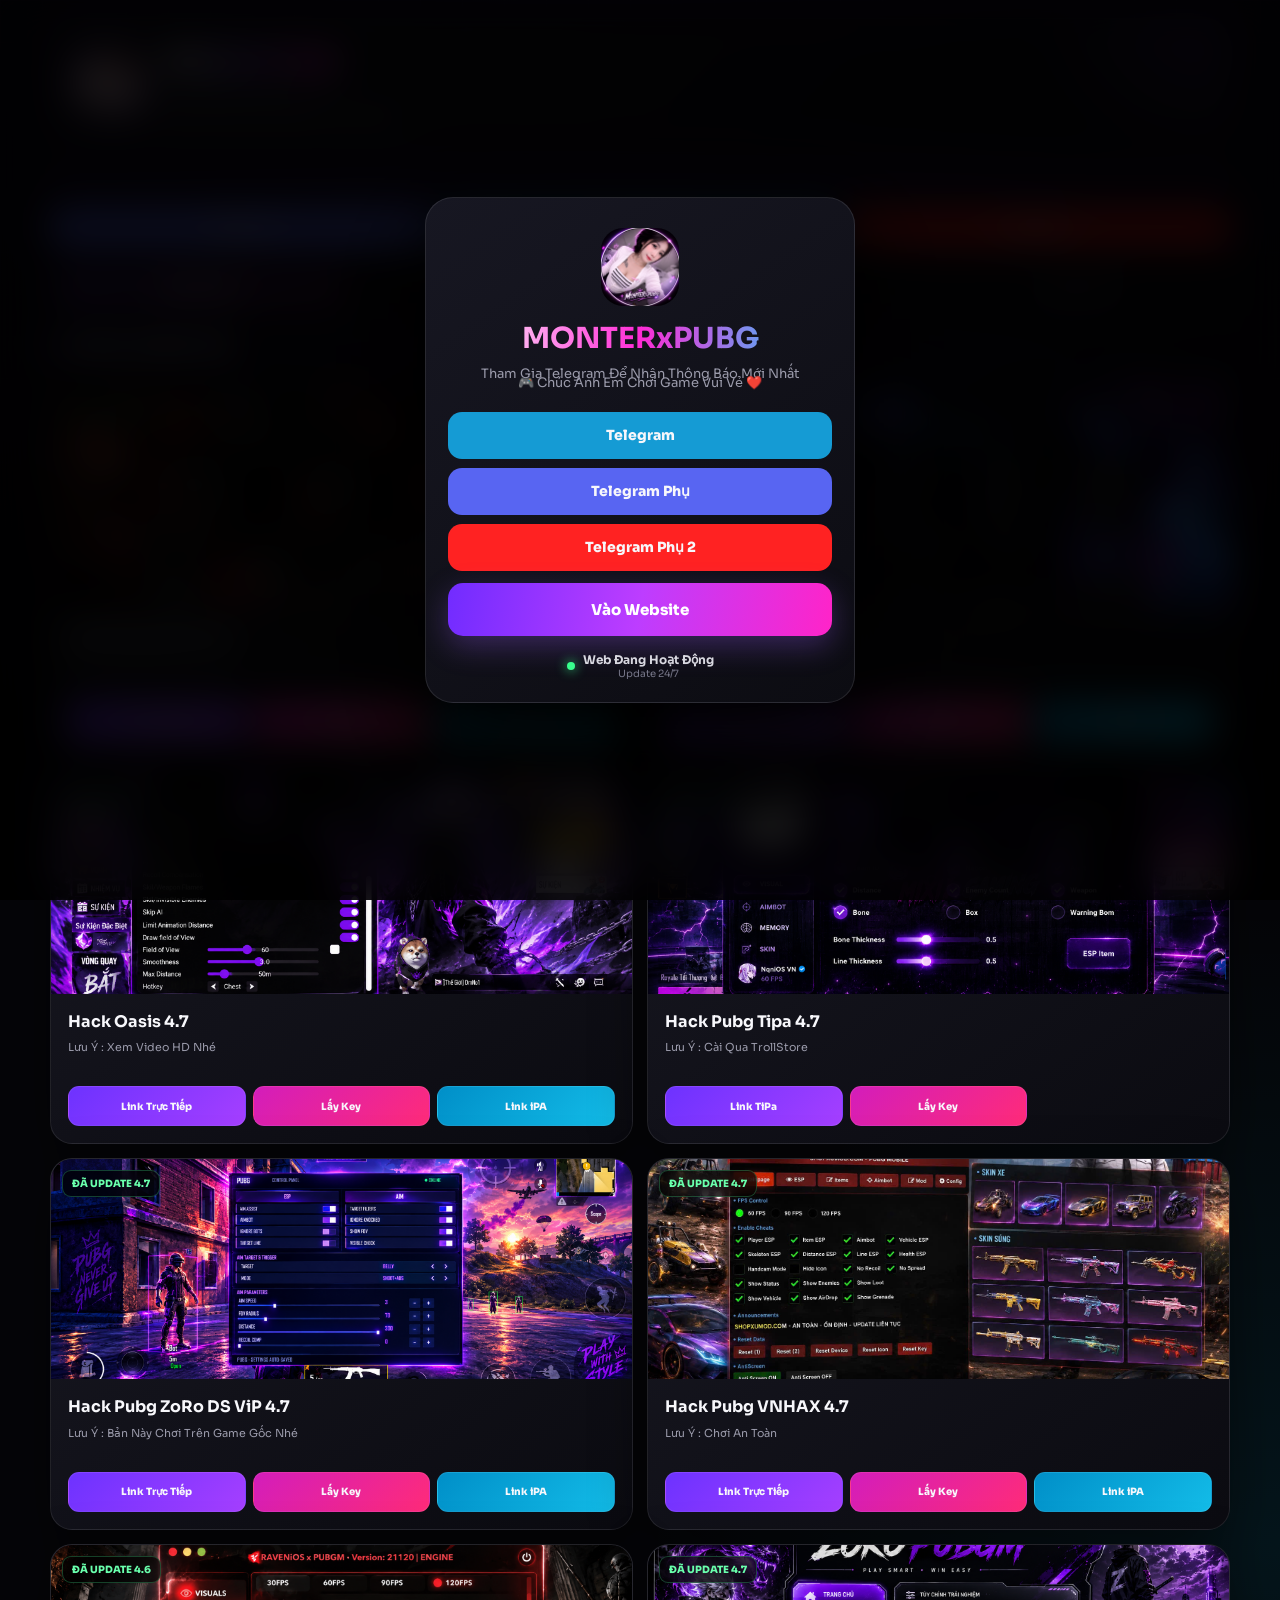
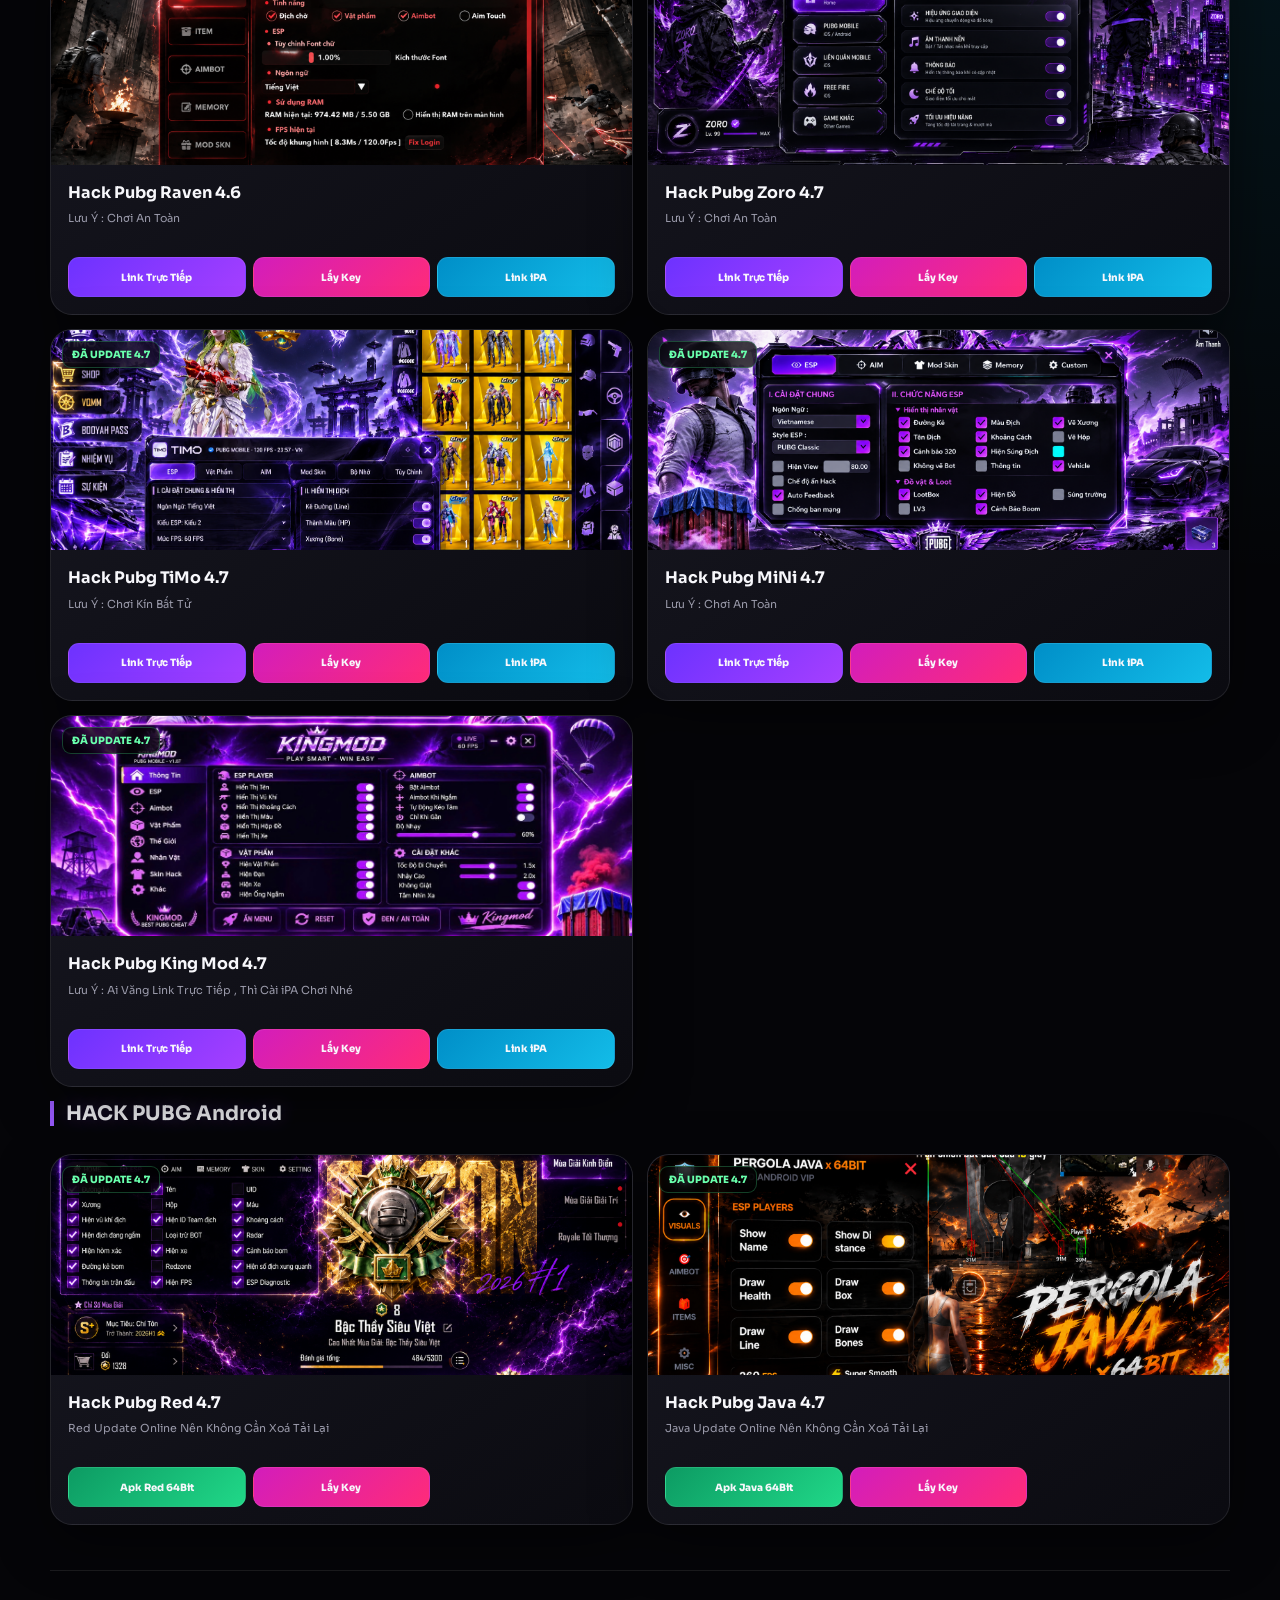
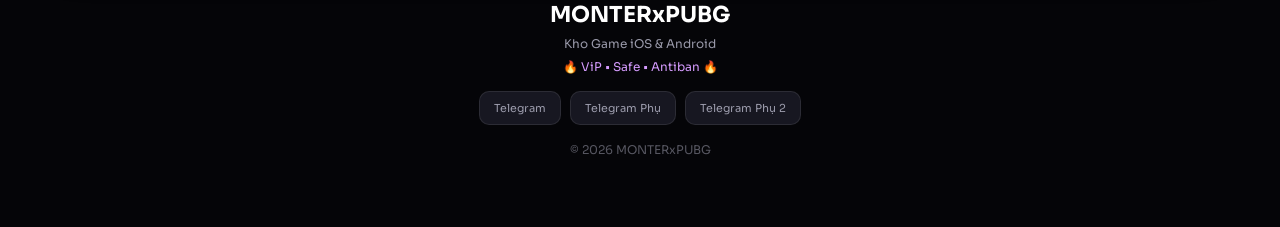
==== index.html @ 36420147 "Update index.html" ====
<!DOCTYPE html>
<html lang="vi">

<head>

    <meta charset="UTF-8">

    <meta name="viewport"
          content="width=device-width, initial-scale=1.0">

    <title>MONTER</title>

    <meta name="description"
          content="Kho Game iOS & Android">

    <link rel="preconnect" href="https://fonts.googleapis.com">
    <link rel="preconnect" href="https://fonts.gstatic.com" crossorigin>
    <link href="https://fonts.googleapis.com/css2?family=Sora:wght@600;700;800&display=swap" rel="stylesheet">

    <link rel="stylesheet" href="style.css">

</head>

<body>
<div id="logoLoader">
    <img src="./assets/logo/logoi.PNG" alt="MONTERxPUBG">
</div>
<div id="downloadPopup" class="download-popup">

    <div class="download-box">

        <h2>THÔNG BÁO</h2>

        <p class="download-version"></p>

        <p id="downloadMessage"></p>

        <a id="continueDownload" href="#">
            TIẾP TỤC
        </a>

        <button id="cancelDownload">
            Hủy
        </button>

    </div>

</div>

<audio id="bgmusic" loop preload="auto" playsinline>
    <source src="./assets/music/mt8.mp3" type="audio/mpeg">
</audio>

<!-- POPUP -->

<div id="popup" class="popup">

<div class="popup-box">

    <div class="popup-logo">
        <img src="./assets/logo/logoi.PNG" alt="MONTERxPUBG">
    </div>

    <h2>MONTERxPUBG</h2>

    <p class="popup-text">
Tham Gia Telegram Để Nhận Thông Báo Mới Nhất
</p>

<p class="popup-text2">
🎮 Chúc Anh Em Chơi Game Vui Vẻ ❤️
</p>

    <div class="popup-social">

        <a href="https://t.me/monterhax"
           class="popup-social-btn telegram"
           target="_blank">
            Telegram
        </a>

        <a href="https://t.me/montercheat"
           class="popup-social-btn discord"
           target="_blank">
            Telegram Phụ
        </a>

        <a href="https://t.me/MTPUBGiOS"
           class="popup-social-btn youtube"
           target="_blank">
            Telegram Phụ 2
        </a>

    </div>

    <button id="closePopup" class="popup-enter-btn">
        Vào Website
    </button>
<div class="popup-status">
    <span class="online-dot"></span>
    <div>
        <strong>Web Đang Hoạt Động</strong>
        <small>Update 24/7</small>
    </div>
</div>
</div>

</div>

<!-- HEADER -->

<header class="header">

    <div class="logo">

        <img src="./assets/logo/logoi.PNG" class="logo" alt="MONTERxPUBG">

    </div>

    <div class="header-text">

        <h1>MONTER</h1>

        <p>

            Kho Game iOS & Android
    
        </p>
        <p>

            Web Tải Hack & Lấy Key Free Mỗi Ngày
    
        </p>

    </div>

    <button class="header-menu" type="button" aria-label="Mở menu">
        <span></span><span></span><span></span>
    </button>

</header>

<!-- MOBILE MENU -->
<div class="menu-overlay" id="menuOverlay" aria-hidden="true"></div>
<aside class="mobile-menu" id="mobileMenu" aria-hidden="true" aria-label="Menu chính">
  <div class="mobile-menu-head">
    <strong>MONTERxPUBG</strong>
    <button type="button" class="menu-close" id="menuClose" aria-label="Đóng menu">×</button>
  </div>
  <div class="mobile-menu-links">
    <button type="button" data-menu-category="pubg">PUBG MOBILE</button>
    <button type="button" data-menu-category="lqm">LIÊN QUÂN</button>
    <button type="button" data-menu-category="freefire">FREE FIRE</button>
    <button type="button" data-menu-category="allgame">GAME KHÁC</button>
  </div>
  <div class="mobile-menu-social">
    <a href="https://t.me/monterhax" target="_blank" rel="noopener">Telegram</a>
    <a href="https://t.me/montercheat" target="_blank" rel="noopener">Telegram Phụ</a>
    <a href="https://t.me/MTPUBGiOS" target="_blank" rel="noopener">Telegram Phụ 2</a>
  </div>
</aside>

<!-- SOCIAL -->
<!-- ===== THÔNG BÁO ===== -->

<div class="news-bar">

    <div class="news-wrap">
        
        <div class="news-text">

            PUBG MOBILE 4.7 ĐÃ UPDATE ĐẦY ĐỦ • Tham Gia Nhóm Để Nhận Được Thông Báo Sớm Nhất • FREE FIRE ĐÃ UPDATE • LQM iOS ĐÃ UPDATE • KEY RESET 24H
            
        </div>
        
    </div>

</div>
<section class="social-top">

<a class="discord" href="https://discord.gg/yamuuUC6k">💬 Discord</a>

<a class="telegram" href="https://t.me/monterhax">✈ Telegram</a>

<a class="youtube" href="https://youtube.com/@monterios-m.o.d?si=j3nvL7ldtCmqcgjk">▶ YouTube</a>

</section>

<!-- CATEGORY NAV -->
<nav class="category-nav" aria-label="Danh mục game">
  <a class="active" href="#pubg" data-category="pubg">PUBG MOBILE</a>
  <a href="#lqm-section" data-category="lqm">LIÊN QUÂN</a>
  <a href="#freefire-section" data-category="freefire">FREE FIRE</a>
  <a href="#allgame-section" data-category="allgame">GAME KHÁC</a>
</nav>

<!-- MENU -->

<!-- BẮT ĐẦU PHẦN GAME -->
<!-- =========================
PUBG MOBILE
========================= -->

<section class="games game-section" id="pubg" data-game-section="pubg">

<h2>HACK PUBG iOS</h2>

<!-- Dracula Pro -->

<div class="game-card">
<div class="status updated">
    ĐÃ UPDATE 4.7
</div>
<div class="image-box">
    <img src="./assets/images/pubg-dracula.PNG">
</div>

<div class="game-card-body">

<h3>Hack Dracula Pro 4.7</h3>

<p>Lưu Ý : Bật Nhà Phát Triển iOS</p>

<div class="buttons">

    <a class="install" href="itms-services://?action=download-manifest&url=https%3A%2F%2Fappinstall.cloud%2Fplist%2Ffmdanift9999.plist%3Fv%3Dd24dc6b73326e55d">
        Link Trực Tiếp
    </a>

    <a class="key" href="https://link4sub.com/4tnj2ww9">
        Lấy Key
    </a>

    <a class="ipa" href="https://appinstall.cloud/package-cache/fmdanift9999/kcfimku-f3870-fast.ipa?pcv=20260910-direct-cdn-v1&r2p=1">
Link iPA
</a>

</div>

</div>

</div>

<!-- Luxury -->
<div class="game-card">
    <div class="status updated">
    ĐÃ UPDATE 4.7
</div>
    <div class="image-box">
    <img src="./assets/images/pubg-luxury.PNG">
</div>

    <div class="game-card-body">

    <h3>Hack Pubg Luxury 4.7</h3>
    <p>Tap 3 Ngón Vào Màn Để Mở Menu</p>

    <div class="buttons">

    <a class="install" href="itms-services://?action=download-manifest&url=https%3A%2F%2Fappinstall.cloud%2Fplist%2Fhecoiwc02222.plist%3Fv%3Dd1a1a458d3748e2e">
        Link Trực Tiếp
    </a>

    <a class="key" href="https://link4sub.com/gdektf23">
        Lấy Key
    </a>

    <a class="ipa" href="https://appinstall.cloud/package-cache/hecoiwc02222/6vhpwvo-f3745-fast.ipa?pcv=20260910-direct-cdn-v1&r2p=1">
Link iPA
</a>

</div>

</div>

</div>

    <!-- OASIS -->

<div class="game-card">
<div class="status updated">
    ĐÃ UPDATE 4.7
</div>
<div class="image-box">
    <img src="./assets/images/pubg-oasis.PNG">
</div>

<div class="game-card-body">

<h3>Hack Oasis 4.7</h3>

<p>Lưu Ý : Xem Video HD Nhé</p>

<div class="buttons">

    <a class="install" href="itms-services://?action=download-manifest&url=https%3A%2F%2Fappinstall.cloud%2Fplist%2Fhsd58s5r1111.plist%3Fv%3D9d0827620491f34d">
        Link Trực Tiếp
    </a>

    <a class="key" href="https://link4sub.com/3pv7jpyh">
        Lấy Key
    </a>

    <a class="ipa" href="https://appinstall.cloud/package-cache/hsd58s5r1111/sgwq8fi-f3921-fast.ipa?pcv=20260910-direct-cdn-v1&r2p=1">
Link iPA
</a>

</div>

</div>

</div>
    
<!-- Tipa -->

<div class="game-card">
<div class="status updated">
    ĐÃ UPDATE 4.7
</div>
<div class="image-box">
    <img src="./assets/images/pubg-tipa.PNG">
</div>

<div class="game-card-body">

<h3>Hack Pubg Tipa 4.7</h3>

<p>Lưu Ý : Cài Qua TrollStore</p>

<div class="buttons">

    <a class="install tipa" href="https://appinstall.cloud/package-cache/asesrzk22222/opmtrvl-f3848-fast.tipa?pcv=20260910-direct-cdn-v1&r2p=1">
        Link TiPa
    </a>

    <a class="key" href="https://link4sub.com/kr7ux25e">
        Lấy Key
    </a>

</div>

</div>

</div>

    <!-- TOOL PUBG -->
<div class="game-card">
    <div class="status updated">
    ĐÃ UPDATE 4.7
</div>
    <div class="image-box">
    <img src="./assets/images/pubg-toolios.PNG">
</div>

    <div class="game-card-body">

    <h3>Hack Pubg ZoRo DS ViP 4.7</h3>
    <p>Lưu Ý : Bản Này Chơi Trên Game Gốc Nhé</p>

    <div class="buttons">

    <a class="install" href="itms-services://?action=download-manifest&url=https%3A%2F%2Fappinstall.cloud%2Fplist%2Fatetcy600000.plist%3Fv%3Da8b1d494e4923a48">
        Link Trực Tiếp
    </a>

    <a class="key" href="https://link4sub.com/3pv7jpyh">
        Lấy Key
    </a>

        <a class="ipa" href="https://appinstall.cloud/package-cache/atetcy600000/ecuegem-f4004-fast.ipa?pcv=20260910-direct-cdn-v1&r2p=1">
Link iPA
</a>
        
</div>

</div>

</div>

<!-- VNHAX PUBG -->

<div class="game-card">
<div class="status updated">
    ĐÃ UPDATE 4.7
</div>
<div class="image-box">
    <img src="./assets/images/pubg-vnhax.JPG">
</div>

<div class="game-card-body">

<h3>Hack Pubg VNHAX 4.7</h3>

<p>Lưu Ý : Chơi An Toàn</p>

<div class="buttons">

    <a class="install" href="itms-services://?action=download-manifest&url=https%3A%2F%2Fappinstall.cloud%2Fplist%2Fjp2tnws33333.plist%3Fv%3D4f66b5c82a2e2086">
        Link Trực Tiếp
    </a>

    <a class="key" href="https://link4sub.com/3pv7jpyh">
        Lấy Key
    </a>

    <a class="ipa" href="https://appinstall.cloud/package-cache/jp2tnws33333/sdpenrj-f3815-fast.ipa?pcv=20260910-direct-cdn-v1&r2p=1">
Link iPA
</a>

</div>

</div>

</div>

    <!-- RAVEN -->
<div class="game-card">
    <div class="status updated">
    ĐÃ UPDATE 4.6
</div>
    <div class="image-box">
    <img src="./assets/images/pubg-raven.PNG">
</div>

    <div class="game-card-body">

    <h3>Hack Pubg Raven 4.6</h3>
    <p>Lưu Ý : Chơi An Toàn</p>

    <div class="buttons">

    <a class="install" href="itms-services://?action=download-manifest&url=https%3A%2F%2Fappinstall.cloud%2Fplist%2Ftvlyemik6666.plist%3Fv%3D0db61c20b1207e64">
        Link Trực Tiếp
    </a>

    <a class="key" href="https://link4sub.com/7druj34h">
        Lấy Key
    </a>

    <a class="ipa" href="https://appinstall.cloud/package-cache/tvlyemik6666/3bkv4iv-f2832-fast.ipa?pcv=20260910-direct-cdn-v1&r2p=1">
Link iPA
</a>

</div>

</div>

</div>

<!-- PUBG ZORO -->

<div class="game-card">
<div class="status updated">
    ĐÃ UPDATE 4.7
</div>
<div class="image-box">
    <img src="./assets/images/pubg-zorov.PNG">
</div>

<div class="game-card-body">

<h3>Hack Pubg Zoro 4.7</h3>

<p>Lưu Ý : Chơi An Toàn</p>

<div class="buttons">

    <a class="install" href="itms-services://?action=download-manifest&url=https%3A%2F%2Fappinstall.cloud%2Fplist%2Forcghgcr5555.plist%3Fv%3Df489859a8e8e9ca8">
        Link Trực Tiếp
    </a>

    <a class="key" href="https://link4sub.com/x88ng33n">
        Lấy Key
    </a>

    <a class="ipa" href="https://appinstall.cloud/package-cache/orcghgcr5555/cqoc9yb-f3796-fast.ipa?pcv=20260910-direct-cdn-v1&r2p=1">
Link iPA
</a>
    
</div>

</div>

</div>

    <!-- Timo -->
<div class="game-card">
    <div class="status updated">
    ĐÃ UPDATE 4.7
</div>
    <div class="image-box">
    <img src="./assets/images/pubg-timo.PNG">
</div>

    <div class="game-card-body">

    <h3>Hack Pubg TiMo 4.7</h3>
    <p>Lưu Ý : Chơi Kín Bất Tử</p>

    <div class="buttons">

    <a class="install" href="https://ipa.authtool.app/api/install/6afb3e1308cfcbdaa0c1ab56">
        Link Trực Tiếp
    </a>

    <a class="key" href="https://link4sub.com/qb97ybjy">
        Lấy Key
    </a>

    <a class="ipa" href="https://is.gd/12mCD9">
Link iPA
</a>

</div>

</div>

</div>

    <!-- PUBG MINI -->
<div class="game-card">
    <div class="status updated">
    ĐÃ UPDATE 4.7
</div>
    <div class="image-box">
    <img src="./assets/images/pubg-mini.PNG">
</div>

    <div class="game-card-body">

    <h3>Hack Pubg MiNi 4.7</h3>
    <p>Lưu Ý : Chơi An Toàn</p>

    <div class="buttons">

    <a class="install" href="itms-services://?action=download-manifest&url=https%3A%2F%2Fappinstall.cloud%2Fplist%2Fisefebt91111.plist%3Fv%3De848785a8027c815">
        Link Trực Tiếp
    </a>

    <a class="key" href="https://link4sub.com/3pv7jpyh">
        Lấy Key
    </a>

    <a class="ipa" href="https://appinstall.cloud/package-cache/isefebt91111/ufdcrzp-f4011-fast.ipa?pcv=20260910-direct-cdn-v1&r2p=1">
Link iPA
</a>

</div>

</div>

</div>

    <!-- KING MOD -->
<div class="game-card">
    <div class="status updated">
    ĐÃ UPDATE 4.7
</div>
    <div class="image-box">
    <img src="./assets/images/pubg-kingmod.jpg">
</div>

    <div class="game-card-body">

    <h3>Hack Pubg King Mod 4.7</h3>
    <p>Lưu Ý : Ai Văng Link Trực Tiếp , Thì Cài iPA Chơi Nhé</p>

    <div class="buttons">

    <a class="install" href="itms-services://?action=download-manifest&url=https%3A%2F%2Fappinstall.cloud%2Fplist%2F17xw5r3p5555.plist%3Fv%3D66c6ffc6984cd109">
        Link Trực Tiếp
    </a>

    <a class="key" href="https://link4sub.com/3pv7jpyh">
        Lấy Key
    </a>

    <a class="ipa" href="https://appinstall.cloud/package-cache/17xw5r3p5555/113pavj-f3999-fast.ipa?pcv=20260910-direct-cdn-v1&r2p=1">
Link iPA
</a>

</div>

</div>

</div>
    
 <h2>HACK PUBG Android</h2>
<!-- PUBG Android Red -->

<div class="game-card">
<div class="status updated">
    ĐÃ UPDATE 4.7
</div>
<div class="image-box">
    <img src="./assets/images/pubg-red.PNG">
</div>

<div class="game-card-body">

<h3>Hack Pubg Red 4.7</h3>

<p>Red Update Online Nên Không Cần Xoá Tải Lại</p>

<div class="buttons">

    <a class="install apk64" href="https://t.me/montercheat/200">
        Apk Red 64Bit
    </a>

    <a class="key" href="https://link4sub.com/jfkef8cz">
        Lấy Key
    </a>

</div>

</div>

</div>

<!-- PUBG Android Java -->

<div class="game-card">
<div class="status updated">
    ĐÃ UPDATE 4.7
</div>
<div class="image-box">
    <img src="./assets/images/pubg-java.PNG">
</div>

<div class="game-card-body">

<h3>Hack Pubg Java 4.7</h3>

<p>Java Update Online Nên Không Cần Xoá Tải Lại</p>

<div class="buttons">

    <a class="install apk64" href="https://t.me/montercheat/201">
        Apk Java 64Bit
    </a>

    <a class="key" href="https://link4sub.com/md2h4pyf">
        Lấy Key
    </a>

</div>

</div>

</div>

</section>

<!-- =========================
LIÊN QUÂN MOBILE
========================= -->

<section class="category game-section" id="lqm-section" data-game-section="lqm">

<h2 id="lqm">HACK LQM iOS</h2>

<!-- Dracula Pro -->

<div class="game-card">
<div class="status updated">
    ĐÃ UPDATE MÙA S4
</div>
<div class="image-box">
    <img src="./assets/images/lqm-dracula.JPG">
</div>

<div class="game-card-body">

<h3>Hack Liên Quân Dracula</h3>

<p>Liên Quân Mùa S4</p>

<div class="buttons">

    <a class="install" href="itms-services://?action=download-manifest&url=https%3A%2F%2Fappinstall.cloud%2Fplist%2Fpklbyzh25555.plist%3Fv%3Dd10e0b9d80c0bd24">
       Link Trực Tiếp
    </a>

    <a class="key" href="https://link4sub.com/ryfv76em">
        Lấy Key
    </a>

    <a class="ipa" href="https://appinstall.cloud/package-cache/pklbyzh25555/ke4p6bk-f2706-fast.ipa?pcv=20260910-direct-cdn-v1&r2p=1">
Link iPA
</a>

</div>

</div>

</div>

<!-- Chấp Tố Độc Quyền -->

<div class="game-card">
<div class="status updated">
    ĐÃ UPDATE MÙA S4
</div>
<div class="image-box">
    <img src="./assets/images/lqm-chaptodocquyen.png">
</div>

<div class="game-card-body">

<h3>Hack Liên Quân Chấp Tố</h3>

<p>Liên Quân Mùa S4</p>

<div class="buttons">

    <a class="install" href="itms-services://?action=download-manifest&url=https%3A%2F%2Fappinstall.cloud%2Fplist%2F21tevaa55555.plist%3Fv%3Dc5b6c2a1ff8bcb0a">
       Link Trực Tiếp
    </a>

    <a class="key" href="https://link4sub.com/h7pmfaw5">
        Lấy Key
    </a>

    <a class="ipa" href="https://appinstall.cloud/package-cache/21tevaa55555/dznsagp-f3036-fast.ipa?pcv=20260910-direct-cdn-v1&r2p=1">
Link iPA
</a>

</div>

</div>

</div>

<!-- YORO YONG -->

<div class="game-card">
<div class="status updated">
    ĐÃ UPDATE MÙA S4
</div>
<div class="image-box">
    <img src="./assets/images/lqm-yoroyong.jpg">
</div>

<div class="game-card-body">

<h3>Hack Liên Quân Cân Tố</h3>

<p>Lưu Ý : Không Dùng AimBot</p>
<p>Đừng Để Dồn Quá Nhiều Phiếu , Phang Chill Chill Cân Tố</p>

<div class="buttons">

    <a class="install" href="itms-services://?action=download-manifest&url=https%3A%2F%2Fappinstall.cloud%2Fplist%2Fskbpend38888.plist%3Fv%3D69f1be6ad67ecf12">
        Link Trực Tiếp
    </a>

    <a class="key" href="https://link4sub.com/3pv7jpyh">
        Lấy Key
    </a>
    
    <a class="ipa" href="https://appinstall.cloud/package-cache/skbpend38888/7ippq0m-f3489-fast.ipa?pcv=20260910-direct-cdn-v1&r2p=1">
Link iPA
</a>

</div>

</div>

</div>

    <!-- Zoro -->

<div class="game-card">
<div class="status updated">
    ĐÃ UPDATE MÙA S4
</div>
<div class="image-box">
    <img src="./assets/images/lqm-zoro.jpg">
</div>

<div class="game-card-body">

<h3>Hack Liên Quân ZoRo</h3>

<p>Liên Quân Mùa S4</p>

<div class="buttons">

    <a class="install" href="itms-services://?action=download-manifest&url=https%3A%2F%2Fappinstall.cloud%2Fplist%2F03vr6eix4444.plist%3Fv%3D2aa950d86201c101">
        Link Trực Tiếp
    </a>

    <a class="key" href="https://link4sub.com/k3u2pmdc">
        Lấy Key
    </a>

    <a class="ipa" href="https://appinstall.cloud/package-cache/03vr6eix4444/tzpc2ac-f4012-fast.ipa?pcv=20260910-direct-cdn-v1&r2p=1">
Link iPA
</a>

</div>

</div>

</div>

    <!-- ZORO VIP -->

<div class="game-card">
<div class="status updated">
    ĐÃ UPDATE MÙA S4
</div>
<div class="image-box">
    <img src="./assets/images/lqm-zorov2.jpg">
</div>

<div class="game-card-body">

<h3>Hack Liên Quân ZoRo Vip</h3>

<p>Liên Quân Mùa S4</p>

<div class="buttons">

    <a class="install" href="itms-services://?action=download-manifest&url=https%3A%2F%2Fappinstall.cloud%2Fplist%2Fg3arzqfs5555.plist%3Fv%3D694c20c109e5eb3a">
        Link Trực Tiếp
    </a>

    <a class="key" href="https://link4sub.com/tj82azxg">
        Lấy Key
    </a>

    <a class="ipa" href="https://appinstall.cloud/package-cache/g3arzqfs5555/su8no85-f3296-fast.ipa?pcv=20260910-direct-cdn-v1&r2p=1">
Link iPA
</a>
</div>

</div>

</div>

    <!-- ZORO CHẤP TỐ ESP -->

<div class="game-card">
<div class="status updated">
    ĐÃ UPDATE MÙA S4
</div>
<div class="image-box">
    <img src="./assets/images/lqm-zorochaptoesp.PNG">
</div>

<div class="game-card-body">

<h3>Hack Liên Quân ZoRo Chấp Tố Esp</h3>

<p>Liên Quân Mùa S4</p>

<div class="buttons">

    <a class="install" href="itms-services://?action=download-manifest&url=https%3A%2F%2Fappinstall.cloud%2Fplist%2Fbuddv1iv4444.plist%3Fv%3D23dfb247d3810fa5">
        Link Trực Tiếp
    </a>

    <a class="key" href="https://link4sub.com/3pv7jpyh">
        Lấy Key
    </a>

    <a class="ipa" href="https://appinstall.cloud/package-cache/buddv1iv4444/n8fykj8-f3854-fast.ipa?pcv=20260910-direct-cdn-v1&r2p=1">
Link iPA
</a>
</div>

</div>

</div>

    <!-- ADR ZORO CHẤP TỐ ESP -->

<div class="game-card">
<div class="status updated">
    ĐÃ UPDATE MÙA S4
</div>
<div class="image-box">
    <img src="./assets/images/lqm-adrchapto.JPG">
</div>

<div class="game-card-body">

<h3>Hack Liên Quân ZoRo Chấp Tố Esp</h3>

<p>Bản Này Dành Cho Android Chấp Tố</p>

<div class="buttons">

    <a class="install" href="https://appinstall.cloud/package-cache/oe0uhn011111/jdsx4fk-f2878-fast.apk?pcv=20260910-direct-cdn-v1&r2p=1">
        Link Apk
    </a>

    <a class="key" href="https://link4sub.com/3pv7jpyh">
        Lấy Key
    </a>

</div>

</div>

</div>

</section>
<!-- =========================
FREE FIRE
========================= -->

<section class="category game-section" id="freefire-section" data-game-section="freefire">

<h2 id="ff">HACK FREE FIRE iOS</h2>

<!-- Free Fire iOS -->

<div class="game-card">
<div class="status updated">
    ĐÃ UPDATE Ob55
</div>
<div class="image-box">
    <img src="./assets/images/freefire-sophiacheat.jpg">
</div>

<div class="game-card-body">

<h3>Hack Free Fire SophiaCheat</h3>
    
<div class="buttons">

    <a class="ipa" href="https://appinstall.cloud/package-cache/hfcq44q33333/0ugg73i-f3591-fast.ipa?pcv=20260910-direct-cdn-v1&r2p=1">
Link iPA
</a>

    <a class="key" href="https://link4sub.com/3pv7jpyh">
        Lấy Key
    </a>
</div>

</div>

</div>

    <!-- Free Fire Proxy -->

<div class="game-card">
<div class="status updated">
    ĐÃ UPDATE Ob55
</div>
<div class="image-box">
    <img src="./assets/images/freefire-proxy.PNG">
</div>

<div class="game-card-body">

<h3>Hack Free Fire Proxy</h3>
    
<div class="buttons">

    <a class="install" href="180.93.33.219:4002/mizze/">
        Link Trực Tiếp
    </a>

    <a class="key" href="https://link4sub.com/3pv7jpyh">
        Lấy Key
    </a>

</div>

</div>

</div>

    <!-- Free Fire GG -->

<div class="game-card">
<div class="status updated">
    ĐÃ UPDATE Ob55
</div>
<div class="image-box">
    <img src="./assets/images/freefire-gamegoc.PNG">
</div>

<div class="game-card-body">

<h3>Hack Free Fire VN</h3>
<p>Lưu Ý : Bản Này Chơi Trên Game Gốc Nhé</p>
    
<div class="buttons">

    <a class="install" href="itms-services://?action=download-manifest&url=https%3A%2F%2Fappinstall.cloud%2Fplist%2Fiixa99l33333.plist%3Fv%3D44549e87059e5310">
        Link Trực Tiếp
    </a>

    <a class="key" href="https://link4sub.com/3pv7jpyh">
        Lấy Key
    </a>

    <a class="ipa" href="https://appinstall.cloud/package-cache/iixa99l33333/bqmcqmb-f4005-fast.ipa?pcv=20260910-direct-cdn-v1&r2p=1">
Link iPA
</a>
    
</div>

</div>

</div>
    
<!-- Free Fire Migul -->

<div class="game-card">
<div class="status updated">
    ĐÃ UPDATE Ob55
</div>
<div class="image-box">
    <img src="./assets/images/freefire-migul.PNG">
</div>

<div class="game-card-body">

<h3>Hack Free Fire Migul</h3>

<p>Bản Này Gần Như Đã Fix All Lỗi Văng Nếu Máy Của Anh Em Mạnh</p>
<p>Máy Yếu Từ 11Prm Không Chịu Nổi Sẽ Văng Nhiều Hơn</p>
    
<div class="buttons">

    <a class="install" href="itms-services://?action=download-manifest&url=https%3A%2F%2Fappinstall.cloud%2Fplist%2Fvjgqyr522222.plist%3Fv%3D19a30e34aea02799">
        Link Trực Tiếp
    </a>

    <a class="key" href="https://link4sub.com/3pv7jpyh">
        Lấy Key
    </a>

    <a class="ipa" href="https://appinstall.cloud/package-cache/vjgqyr522222/a0v0whg-f3557-fast.ipa?pcv=20260910-direct-cdn-v1&r2p=1">
Link iPA
</a>

</div>

</div>

</div>

    <!-- Free Fire ZoRo -->

<div class="game-card">
<div class="status updated">
    ĐÃ UPDATE Ob55
</div>
<div class="image-box">
    <img src="./assets/images/freefire-zoro.PNG">
</div>

<div class="game-card-body">

<h3>Hack Free Fire ZoRo</h3>

<p>Bản Này Hỗ Trợ All iOS</p>
    
<div class="buttons">

    <a class="ipa" href="https://appinstall.cloud/package-cache/mk4qwuhb1111/stkwvqx-f2792-fast.ipa?pcv=20260910-direct-cdn-v1&r2p=1">
Link iPA
</a>

    <a class="key" href="https://link4sub.com/p3yurmn2">
        Lấy Key
    </a>

</div>

</div>

</div>
    
<!-- Tipa Free Fire -->

<div class="game-card">
<div class="status updated">
    ĐÃ UPDATE Ob55
</div>
<div class="image-box">
    <img src="./assets/images/freefire-tipa.PNG">
</div>

<div class="game-card-body">

<h3>Tipa Free Fire</h3>

<p>Cài Qua TrollStore Hỗ Trợ iOS Thấp</p>

<div class="buttons">

    <a class="install tipa" href="https://appinstall.cloud/package-cache/8y7rbsl55555/jlifmts-f3216-fast.tipa?pcv=20260910-direct-cdn-v1&r2p=1">
       Link TiPA
    </a>

    <a class="key" href="https://link4sub.com/gah5tuej">
        Lấy Key
    </a>

</div>

</div>

</div>

<!-- Tipa Free Fire Max -->

<div class="game-card">
<div class="status updated">
    ĐÃ UPDATE Ob55
</div>
<div class="image-box">
    <img src="./assets/images/freefiremax-tipa.PNG">
</div>

<div class="game-card-body">

<h3>Tipa Free Fire Max</h3>

<p>Cài Qua TrollStore Hỗ Trợ iOS Thấp</p>

<div class="buttons">

    <a class="install tipa" href="https://appinstall.cloud/package-cache/wlltmktt2222/n16q0zk-f2749-fast.tipa?pcv=20260910-direct-cdn-v1&r2p=1">
        Link TiPA
    </a>

    <a class="key" href="https://link4sub.com/hrm467as">
        Lấy Key
    </a>

</div>
    
</div>

</div>
    
</section>
<!-- =========================
GAME KHÁC
========================= -->
    
<section class="category game-section" id="allgame-section" data-game-section="allgame">

<h2 id="other">HACK ALL GAME iOS</h2>

<!-- Play Together -->

<div class="game-card">
<div class="status updated">
    ĐÃ UPDATE
</div>
<div class="image-box">
    <img src="./assets/images/playtogether-ios.PNG">
</div>

<div class="game-card-body">

<h3>Hack Play Together</h3>

<p>Play Together</p>

<div class="buttons">

    <a class="install" href="itms-services://?action=download-manifest&url=https%3A%2F%2Fappinstall.cloud%2Fplist%2Fiu0ehzi00000.plist%3Fv%3Df42c296ef17d0def">
        Link Trực Tiếp
    </a>

    <a class="key" href="https://link4sub.com/psjhegas">
        Lấy Key
    </a>

    <a class="ipa" href="https://appinstall.cloud/package-cache/iu0ehzi00000/dkrg5c2-f3805-fast.ipa?pcv=20260910-direct-cdn-v1&r2p=1">
Link iPA
</a>
    
</div>

</div>

</div>

<!-- Zing Speed -->

<div class="game-card">
<div class="status updated">
    ĐÃ UPDATE
</div>
<div class="image-box">
    <img src="./assets/images/zingspeed-ios.PNG">
</div>

<div class="game-card-body">

<h3>Hack Zing Speed</h3>

<p>Zing Speed Mobile</p>

<div class="buttons">

    <a class="ipa" href="https://appinstall.cloud/package-cache/an9warfu7777/ytng9yy-f3844-fast.ipa?pcv=20260910-direct-cdn-v1&r2p=1">
Link iPA
</a>

    <a class="key" href="https://link4sub.com/gevtu6ww">
        Lấy Key
    </a>

</div>

</div>

</div>

<!-- Delta Force -->

<div class="game-card">
<div class="status updated">
    ĐÃ UPDATE
</div>
<div class="image-box">
    <img src="./assets/images/deltaforce-ios.PNG">
</div>

<div class="game-card-body">

<h3>Hack Delta Force</h3>

<p>Lưu Ý : Nhớ Bật Nhà Phát Triển</p>

<div class="buttons">

    <a class="install" href="itms-services://?action=download-manifest&url=https%3A%2F%2Fappinstall.cloud%2Fplist%2Fxk5wme988888.plist%3Fv%3Dad482a0ecc5a358a">
        Link Trực Tiếp
    </a>

    <a class="key" href="https://link4sub.com/rw3723wq">
        Lấy Key
    </a>

    <a class="ipa" href="https://appinstall.cloud/package-cache/xk5wme988888/rzrxp54-f3629-fast.ipa?pcv=20260910-direct-cdn-v1&r2p=1">
Link iPA
</a>
    
</div>

</div>

</div>

<!-- Liên Minh Tốc Chiến -->

<div class="game-card">
<div class="status updated">
    ĐÃ UPDATE
</div>
<div class="image-box">
    <img src="./assets/images/lmtc-ios.PNG">
</div>

<div class="game-card-body">

<h3>Hack Liên Minh Tốc Chiến</h3>

<p>Wild Rift</p>

<div class="buttons">

    <a class="install" href="itms-services://?action=download-manifest&url=https%3A%2F%2Fappinstall.cloud%2Fplist%2Fzacgoaks0000.plist%3Fv%3D4cf77150c5a6aa43">
        Link Trực Tiếp
    </a>

    <a class="key" href="https://link4sub.com/5kk86ya2">
        Lấy Key
    </a>

    <a class="ipa" href="https://appinstall.cloud/package-cache/zacgoaks0000/yyilqka-f3340-fast.ipa?pcv=20260910-direct-cdn-v1&r2p=1">
Link iPA
</a>

</div>

</div>

</div>

    <!-- Liên Minh Tốc Chiến ViP -->

<div class="game-card">
<div class="status updated">
    ĐÃ UPDATE
</div>
<div class="image-box">
    <img src="./assets/images/lmtcvip-ios.PNG">
</div>

<div class="game-card-body">

<h3>Hack Liên Minh Tốc Chiến Vip</h3>

<p>Bản Này Có Mod Full Skin</p>

<div class="buttons">

    <a class="install" href="itms-services://?action=download-manifest&url=https%3A%2F%2Fappinstall.cloud%2Fplist%2Fqwhb3dp55555.plist%3Fv%3D8bcbb2064f6f89f4">
        Link Trực Tiếp
    </a>

    <a class="key" href="https://link4sub.com/j3xuvcgb">
        Lấy Key
    </a>

    <a class="ipa" href="https://appinstall.cloud/package-cache/qwhb3dp55555/k8mpw6w-f3668-fast.ipa?pcv=20260910-direct-cdn-v1&r2p=1">
Link iPA
</a>
    
</div>

</div>

</div>
    
<!-- Fc Mobile -->

<div class="game-card">
<div class="status updated">
    ĐÃ UPDATE
</div>
<div class="image-box">
    <img src="./assets/images/fcmobile-ios.JPG">
</div>

<div class="game-card-body">

<h3>Hack Fc Mobile</h3>

<p>Lưu Ý : Không Phải Chức Năng Gì Cũng Bật Được Mọi Lúc Mọi Nơi</p>

<div class="buttons">

    <a class="install" href="itms-services://?action=download-manifest&url=https%3A%2F%2Fappinstall.cloud%2Fplist%2Ffyhqllhp6666.plist%3Fv%3D325a08c3b144b4f8">
        Link Trực Tiếp
    </a>

    <a class="key" href="https://link4sub.com/tts9hznz">
        Lấy Key
    </a>

    <a class="ipa" href="https://appinstall.cloud/package-cache/fyhqllhp6666/0gji1bp-f3913-fast.ipa?pcv=20260910-direct-cdn-v1&r2p=1">
Link iPA
</a>
    
</div>
    
</div>

</div>

    <!-- Valorant Mobile -->

<div class="game-card">
<div class="status updated">
    ĐÃ UPDATE
</div>
<div class="image-box">
    <img src="./assets/images/valorant-ios.JPG">
</div>

<div class="game-card-body">

<h3>Hack Valorant Mobile</h3>

<p>Lưu Ý : Nhớ Bật Nhà Phát Triển Lên</p>

<div class="buttons">

    <a class="install" href="itms-services://?action=download-manifest&url=https%3A%2F%2Fappinstall.cloud%2Fplist%2Fvnadoknl1111.plist%3Fv%3D515f2d982298ab4f">
        Link Trực Tiếp
    </a>

    <a class="key" href="https://link4sub.com/jcjgaqpu">
        Lấy Key
    </a>

    <a class="ipa" href="https://appinstall.cloud/package-cache/vnadoknl1111/l1sq3g2-f3693-fast.ipa?pcv=20260910-direct-cdn-v1&r2p=1">
Link iPA
</a>
    
</div>
    
</div>

</div>

    <!-- OXIDE iOS -->

<div class="game-card">
<div class="status updated">
    ĐÃ UPDATE
</div>
<div class="image-box">
    <img src="./assets/images/oxide-ios.PNG">
</div>

<div class="game-card-body">

<h3>Hack Oxide iOS</h3>

<p>• Lưu Ý : 1 Key Nhập 2 Lần Là Được</p>

<div class="buttons">

    <a class="install" href="itms-services://?action=download-manifest&url=https%3A%2F%2Fappinstall.cloud%2Fplist%2Fxwmtwsb93333.plist%3Fv%3D0e5e19eacc11904b">
        Link Trực Tiếp
    </a>

    <a class="key" href="https://link4sub.com/eh44fp7v">
        Lấy Key
    </a>

    <a class="ipa" href="https://appinstall.cloud/package-cache/xwmtwsb93333/ahdnc1e-f3099-fast.ipa?pcv=20260910-direct-cdn-v1&r2p=1">
Link iPA
</a>
    
</div>
    
</div>

</div>

    <!-- COUNTER FLAME -->

<div class="game-card">
<div class="status updated">
    ĐÃ UPDATE
</div>
<div class="image-box">
    <img src="./assets/images/flame-ios.PNG">
</div>

<div class="game-card-body">

<h3>Hack Counter Flame iOS</h3>

<div class="buttons">

    <a class="ipa" href="https://appinstall.cloud/package-cache/4zqoa3jp3333/i3iskxk-f3186-fast.ipa?pcv=20260910-direct-cdn-v1&r2p=1">
Link iPA
</a>

    <a class="key" href="https://link4sub.com/uxkp7rnb">
        Lấy Key
    </a>
    
</div>
    
</div>

</div>
</section>
<!-- =========================
FOOTER
========================= -->

<footer class="footer">


<h2>

MONTERxPUBG

</h2>

<p>

Kho Game iOS & Android

</p>
    
<p class="footer-slogan">
🔥 ViP • Safe • Antiban 🔥
</p>
    
<div class="social">

<a
href="https://t.me/monterhax">

Telegram

</a>

<a
href="https://t.me/montercheat">

Telegram Phụ

</a>

<a
href="https://t.me/mthackpubg">

Telegram Phụ 2

</a>

</div>

<p class="copyright">

© 2026 MONTERxPUBG

</p>

</footer>

<!-- Back To Top -->
<button id="backToTop" class="back-to-top">
⬆️
</button>

<!-- =========================
SCRIPT
========================= -->
<script src="script.js"></script>

</body>
</html>
---- style.css ----
@import url('https://fonts.googleapis.com/css2?family=Sora:wght@500;600;700;800&display=swap');

:root{
  --bg:#050508; --panel:#101018; --panel2:#171722; --text:#f7f7fb; --muted:#9a9aaa;
  --purple:#9b5cff; --pink:#ff2bd6; --cyan:#18d9ff; --green:#4dff9a;
  --line:rgba(255,255,255,.09); --shadow:0 18px 55px rgba(0,0,0,.45);
  --r:22px; --font:'Sora',-apple-system,BlinkMacSystemFont,'Segoe UI',sans-serif;
}
*{box-sizing:border-box;margin:0;padding:0;-webkit-tap-highlight-color:transparent}
html{scroll-behavior:smooth;scroll-padding-top:90px}
body{min-height:100vh;background:radial-gradient(circle at 50% -10%,rgba(126,62,255,.22),transparent 32%),radial-gradient(circle at 100% 45%,rgba(0,210,255,.08),transparent 28%),var(--bg);color:var(--text);font-family:var(--font);padding-bottom:40px;overflow-x:hidden}
body:before{content:"";position:fixed;inset:0;pointer-events:none;background-image:linear-gradient(rgba(255,255,255,.018) 1px,transparent 1px),linear-gradient(90deg,rgba(255,255,255,.018) 1px,transparent 1px);background-size:42px 42px;mask-image:linear-gradient(to bottom,#000,transparent 85%);z-index:-1}
a{color:inherit;text-decoration:none} img{display:block;max-width:100%}

/* logo loader */
#logoLoader{position:fixed;inset:0;display:flex;align-items:center;justify-content:center;background:#030305;z-index:100000;transition:.5s}
#logoLoader img{width:110px;height:110px;object-fit:contain;filter:drop-shadow(0 0 24px rgba(155,92,255,.75));animation:logoPulse 1.5s ease-in-out infinite}
@keyframes logoPulse{50%{transform:scale(1.08);filter:drop-shadow(0 0 40px rgba(255,43,214,.8))}}

/* popup */
.popup{position:fixed;inset:0;z-index:99999;display:flex;align-items:center;justify-content:center;padding:18px;background:rgba(0,0,0,.88);backdrop-filter:blur(18px);-webkit-backdrop-filter:blur(18px);transition:.3s}
.popup-box{position:relative;width:min(92%,430px);padding:30px 22px 22px;text-align:center;background:linear-gradient(145deg,#171722,#0c0c12);border:1px solid rgba(255,255,255,.1);border-radius:28px;box-shadow:0 30px 100px #000;overflow:hidden}
.popup-box:before{content:"";position:absolute;inset:-2px;background:linear-gradient(90deg,var(--pink),var(--purple),var(--cyan),var(--pink));background-size:300%;animation:borderMove 5s linear infinite;z-index:-2}
.popup-box:after{content:"";position:absolute;inset:2px;border-radius:26px;background:#111119;z-index:-1}
@keyframes borderMove{to{background-position:300%}}
.popup-logo{width:78px;height:78px;margin:0 auto 14px;border-radius:22px;overflow:hidden}.popup-logo img{width:100%;height:100%;object-fit:cover;filter:drop-shadow(0 0 18px rgba(155,92,255,.7))}
.popup-box h2{font-size:29px;margin-bottom:8px;background:linear-gradient(90deg,#fff,var(--pink),var(--cyan));-webkit-background-clip:text;background-clip:text;color:transparent}
.popup-text,.popup-text2{font-size:13px;color:var(--muted);line-height:1.6}.popup-text2{margin-top:-12px}
.popup-social{display:grid;gap:9px;margin:18px 0 12px}.popup-social-btn{height:47px;border-radius:14px;display:flex;align-items:center;justify-content:center;font-size:14px;font-weight:800}.popup-social-btn.telegram{background:#159bd4}.popup-social-btn.discord{background:#5865f2}.popup-social-btn.youtube{background:#f22}
.popup-enter-btn{width:100%;height:53px;border:0;border-radius:15px;color:#fff;font:800 15px var(--font);background:linear-gradient(100deg,#712cff,#bd3dff,#ff24c8);box-shadow:0 10px 30px rgba(155,92,255,.3);cursor:pointer}.popup-status{display:flex;justify-content:center;gap:8px;align-items:center;margin-top:16px;color:#d8d8e0;font-size:12px}.popup-status small{display:block;color:#777789}.online-dot{width:8px;height:8px;border-radius:50%;background:#38ff8d;box-shadow:0 0 12px #38ff8d}

/* header */
.header{width:min(1180px,calc(100% - 28px));margin:18px auto 14px;padding:20px 22px;display:flex;align-items:center;gap:18px;border:1px solid var(--line);border-radius:26px;background:linear-gradient(135deg,rgba(22,22,33,.95),rgba(10,10,16,.9));box-shadow:var(--shadow);position:relative;overflow:hidden}
.header:after{content:"";position:absolute;width:220px;height:220px;right:-90px;top:-120px;background:rgba(155,92,255,.2);filter:blur(45px);border-radius:50%}
.header>.logo{width:74px;height:74px;flex:0 0 74px;border-radius:20px;overflow:hidden;border:1px solid rgba(255,255,255,.12);box-shadow:0 0 30px rgba(155,92,255,.35)}
.header>.logo img{width:100%;height:100%;object-fit:cover}.header-text{position:relative;z-index:1}.header-text h1{font-size:clamp(24px,5vw,38px);font-weight:800;letter-spacing:-1px;background:linear-gradient(90deg,#fff,var(--purple),var(--pink),var(--cyan));-webkit-background-clip:text;background-clip:text;color:transparent}.header-text p{color:var(--muted);font-size:12px;margin-top:4px}

.news-bar{width:min(1180px,calc(100% - 28px));margin:0 auto 12px;border:1px solid rgba(155,92,255,.22);border-radius:14px;background:rgba(120,60,255,.08);overflow:hidden}.news-wrap{overflow:hidden;white-space:nowrap}.news-text{display:inline-block;padding:10px 0 10px 100%;font-size:11px;color:#ddd;animation:ticker 22s linear infinite}@keyframes ticker{to{transform:translateX(-100%)}}
.social-top{width:min(1180px,calc(100% - 28px));margin:0 auto 15px;display:grid;grid-template-columns:repeat(3,1fr);gap:9px}.social-top a{padding:11px;text-align:center;border-radius:13px;font-size:12px;font-weight:800;border:1px solid rgba(255,255,255,.08);box-shadow:0 8px 25px rgba(0,0,0,.25)}.social-top .telegram{background:#118dcc}.social-top .discord{background:#5865f2}.social-top .youtube{background:#e31d1d}

/* category navigation */
.category-nav{position:sticky;top:8px;z-index:100;width:min(1180px,calc(100% - 28px));margin:0 auto 20px;padding:6px;display:grid;grid-template-columns:repeat(4,1fr);gap:5px;border:1px solid var(--line);border-radius:17px;background:rgba(12,12,18,.88);backdrop-filter:blur(18px);box-shadow:0 12px 35px rgba(0,0,0,.4)}.category-nav a{padding:12px 5px;border-radius:12px;text-align:center;font-size:11px;font-weight:800;color:#9999a8;transition:.2s}.category-nav a:hover,.category-nav a.active{color:#fff;background:linear-gradient(135deg,rgba(142,73,255,.35),rgba(255,43,214,.18));box-shadow:inset 0 0 0 1px rgba(155,92,255,.25),0 0 20px rgba(155,92,255,.1)}

/* sections/cards */
.games,.category{width:min(1180px,calc(100% - 28px));margin:0 auto 32px}.games>h2,.category>h2{font-size:20px;margin:0 0 14px;padding-left:12px;border-left:4px solid var(--purple);text-shadow:0 0 20px rgba(155,92,255,.35)}
.games,.category{display:grid;grid-template-columns:repeat(2,minmax(0,1fr));gap:14px}.games>h2,.category>h2{grid-column:1/-1}.game-card{position:relative;overflow:hidden;border:1px solid var(--line);border-radius:var(--r);background:linear-gradient(145deg,rgba(24,24,34,.96),rgba(11,11,17,.98));box-shadow:var(--shadow);transition:transform .2s,border-color .2s,box-shadow .2s}.game-card:hover{transform:translateY(-3px);border-color:rgba(155,92,255,.4);box-shadow:0 20px 60px rgba(0,0,0,.55),0 0 30px rgba(155,92,255,.08)}.status{position:absolute;z-index:2;top:11px;left:11px;padding:6px 9px;border-radius:9px;background:rgba(0,0,0,.72);border:1px solid rgba(77,255,154,.25);color:#69ffac;font-size:10px;font-weight:800;backdrop-filter:blur(8px)}.image-box{height:190px;background:#09090d;overflow:hidden}.image-box img{width:100%;height:100%;object-fit:cover;transition:transform .35s;}.game-card:hover .image-box img{transform:scale(1.035)}.game-card-body{padding:15px}.game-card-body h3{font-size:16px;line-height:1.35;margin-bottom:7px}.game-card-body p{font-size:11px;line-height:1.55;color:var(--muted);min-height:34px}.buttons{display:grid;grid-template-columns:repeat(3,1fr);gap:7px;margin-top:13px}.buttons a{display:flex;align-items:center;justify-content:center;min-height:40px;padding:7px 5px;border-radius:11px;font-size:10px;font-weight:800;border:1px solid rgba(255,255,255,.08);background:#1b1b25;transition:.18s}.buttons a:hover{transform:translateY(-1px);filter:brightness(1.12)}.buttons .install{background:linear-gradient(135deg,#6d32ff,#a53fff)}.buttons .key{background:linear-gradient(135deg,#d31dbb,#ff2b79)}.buttons .ipa{background:linear-gradient(135deg,#008fc8,#13bce8)}.buttons .apk64,.buttons .apk32{background:linear-gradient(135deg,#0d9b63,#20d888)}

/* download popup */
.download-popup{position:fixed;inset:0;z-index:99998;display:none;align-items:center;justify-content:center;padding:20px;background:rgba(0,0,0,.82);backdrop-filter:blur(12px)}.download-box{width:min(92%,390px);padding:25px 20px;border:1px solid rgba(155,92,255,.35);border-radius:22px;background:#12121b;box-shadow:0 25px 80px #000;text-align:center}.download-box h2{font-size:22px}.download-version{color:#c98cff;font-weight:800;margin:10px 0}.download-box p{font-size:13px;color:#aaa;line-height:1.5}.download-box a,.download-box button{width:100%;display:block;margin-top:12px;padding:13px;border:0;border-radius:12px;font:800 13px var(--font);cursor:pointer}.download-box a{background:linear-gradient(100deg,#7d3cff,#e03dff);color:#fff}.download-box button{background:#24242e;color:#fff}

/* footer */
.footer{width:min(1180px,calc(100% - 28px));margin:45px auto 0;padding:30px 20px;text-align:center;border-top:1px solid var(--line);color:var(--muted)}.footer h2{color:#fff;font-size:22px}.footer p{font-size:12px;margin-top:8px}.footer-slogan{color:#d69cff!important}.social{display:flex;justify-content:center;gap:9px;margin:17px 0}.social a{padding:9px 14px;border-radius:10px;background:#171721;border:1px solid var(--line);font-size:11px}.copyright{opacity:.55}.back-to-top{position:fixed;right:16px;bottom:18px;width:45px;height:45px;border:1px solid rgba(155,92,255,.35);border-radius:50%;background:#171721;color:#fff;display:flex;align-items:center;justify-content:center;opacity:0;pointer-events:none;transition:.2s;z-index:90}.back-to-top.show{opacity:1;pointer-events:auto}
.no-scroll{overflow:hidden}

@media(max-width:760px){.header{padding:16px}.header>.logo{width:62px;height:62px;flex-basis:62px}.header-text p{font-size:10px}.social-top{grid-template-columns:1fr}.category-nav{top:5px;grid-template-columns:repeat(2,1fr)}.games,.category{grid-template-columns:1fr;gap:12px}.image-box{height:205px}.buttons a{font-size:10px}.game-card-body h3{font-size:15px}}
@media(min-width:1100px){.image-box{height:220px}.game-card-body{padding:17px}}


/* =========================================================
   MONTERxPUBG — GIAO DIỆN THEO ẢNH MẪU
   Chỉ thay đổi phần trình bày, giữ nguyên nội dung/link.
   ========================================================= */
@media (max-width: 900px){
  html{scroll-padding-top:10px}
  body{
    background:
      radial-gradient(circle at 50% 0%,rgba(116,45,255,.18),transparent 28%),
      radial-gradient(circle at 100% 55%,rgba(0,180,255,.045),transparent 30%),
      #050508;
    padding-bottom:18px;
  }

  /* Header */
  .header{
    width:100%;
    margin:0;
    padding:30px 20px 18px 35px;
    min-height:150px;
    gap:20px;
    border:0;
    border-bottom:1px solid rgba(155,92,255,.20);
    border-radius:0;
    background:linear-gradient(180deg,#191029 0%,#0d0818 100%);
    box-shadow:0 8px 35px rgba(95,35,190,.16);
  }
  .header:after{
    width:230px;height:180px;
    right:-70px;top:-85px;
    background:rgba(155,92,255,.20);
    filter:blur(48px);
  }
  .header>.logo{
    width:100px;height:100px;flex:0 0 100px;
    border-radius:50%;
    border:2px solid #a34cff;
    background:#09090f;
    box-shadow:0 0 16px rgba(164,76,255,.65),inset 0 0 20px rgba(155,92,255,.12);
  }
  .header>.logo img{
    border-radius:50%;
    object-fit:cover;
  }
  .header-text{
    min-width:0;
    padding-top:2px;
    flex:1;
  }
  .header-text h1{
    font-size:clamp(26px,7vw,39px);
    line-height:1.05;
    letter-spacing:-1.6px;
    white-space:nowrap;
    background:linear-gradient(90deg,#ffca45 0%,#ffe76a 25%,#7cffaa 68%,#61ffc6 100%);
    -webkit-background-clip:text;background-clip:text;color:transparent;
    text-shadow:none;
  }
  .header-text p{
    color:#e1ddeb;
    font-size:14px;
    line-height:1.35;
    margin-top:8px;
  }
  .header-text p:nth-of-type(2){display:none}

  .header-menu{
    flex:0 0 76px;
    width:76px;height:76px;
    margin-left:auto;
    border:2px solid #9a43ff;
    border-radius:18px;
    background:rgba(12,7,23,.72);
    box-shadow:0 0 18px rgba(155,92,255,.25),inset 0 0 18px rgba(155,92,255,.06);
    display:flex;
    flex-direction:column;
    align-items:center;
    justify-content:center;
    gap:8px;
    padding:0;
  }
  .header-menu span{
    display:block;
    width:39px;height:4px;
    border-radius:5px;
    background:#f4f0f8;
    box-shadow:0 0 7px rgba(255,255,255,.2);
  }

  /* Hide elements that are not present in the reference screenshot */
  .news-bar,.social-top{display:none}

  /* Category bar */
  .category-nav{
    position:relative;
    top:auto;
    width:calc(100% - 40px);
    margin:0 auto 52px;
    padding:10px 7px;
    grid-template-columns:repeat(4,1fr);
    gap:4px;
    border:1px solid rgba(155,92,255,.42);
    border-radius:22px;
    background:rgba(9,8,15,.82);
    box-shadow:0 0 22px rgba(117,45,255,.10);
    backdrop-filter:blur(12px);
    overflow:hidden;
  }
  .category-nav a{
    min-width:0;
    min-height:96px;
    padding:12px 3px 8px;
    border-radius:17px;
    display:flex;
    flex-direction:column;
    align-items:center;
    justify-content:center;
    gap:8px;
    font-size:14px;
    line-height:1.15;
    color:#aaa7b8;
    text-transform:uppercase;
  }
  .category-nav a::before{
    display:block;
    font-size:28px;
    line-height:1;
    height:30px;
    filter:drop-shadow(0 0 5px rgba(255,255,255,.12));
  }
  .category-nav a:nth-child(1)::before{content:"♟"}
  .category-nav a:nth-child(2)::before{content:"⚔";color:#e9e8f2}
  .category-nav a:nth-child(3)::before{content:"♨";color:#ff3038}
  .category-nav a:nth-child(4)::before{content:"🎮";font-size:27px}
  .category-nav a.active{
    color:#fff;
    background:linear-gradient(180deg,rgba(123,50,190,.36),rgba(62,26,101,.24));
    border:2px solid #a94dff;
    box-shadow:0 0 18px rgba(165,70,255,.34),inset 0 0 18px rgba(155,92,255,.08);
  }

  /* Sections */
  .games,.category{
    width:calc(100% - 40px);
    margin:0 auto 44px;
    display:grid;
    grid-template-columns:1fr;
    gap:18px;
  }
  .games>h2,.category>h2{
    grid-column:1/-1;
    margin:0 0 2px;
    padding:0 8px;
    border-left:0;
    font-size:34px;
    line-height:1.15;
    letter-spacing:-1px;
    text-shadow:0 0 18px rgba(255,255,255,.08);
  }

  /* Game card */
  .game-card{
    border:1px solid rgba(155,92,255,.62);
    border-radius:28px;
    padding:17px;
    background:
      linear-gradient(145deg,rgba(24,23,33,.98),rgba(8,9,15,.98));
    box-shadow:
      0 0 0 1px rgba(155,92,255,.05),
      0 15px 38px rgba(0,0,0,.55),
      0 0 24px rgba(115,45,210,.08);
  }
  .game-card:hover{
    transform:none;
    border-color:rgba(155,92,255,.70);
    box-shadow:
      0 0 0 1px rgba(155,92,255,.05),
      0 15px 38px rgba(0,0,0,.55),
      0 0 24px rgba(115,45,210,.08);
  }
  .image-box{
    height:auto;
    aspect-ratio:1/1;
    border:1px solid rgba(180,180,195,.36);
    border-radius:23px;
    background:#0b0c12;
    overflow:hidden;
  }
  .image-box img{
    width:100%;
    height:100%;
    object-fit:cover;
  }
  .game-card:hover .image-box img{transform:none}

  .status{
    top:30px;
    left:30px;
    padding:9px 14px;
    border:1px solid rgba(42,255,143,.16);
    border-radius:12px;
    background:rgba(3,11,9,.84);
    color:#f1f2f4;
    font-size:14px;
    line-height:1;
    box-shadow:0 0 17px rgba(44,255,147,.18);
  }
  .status::first-letter{color:#35ff9b}
  .status.updated::before{
    content:"";
    display:inline-block;
    width:10px;height:10px;
    margin-right:10px;
    border-radius:50%;
    background:#21ff88;
    box-shadow:0 0 9px #21ff88;
    vertical-align:middle;
  }

  .game-card-body{
    padding:22px 3px 5px;
  }
  .game-card-body h3{
    font-size:28px;
    line-height:1.2;
    letter-spacing:-.6px;
    margin-bottom:9px;
  }
  .game-card-body p{
    min-height:0;
    font-size:16px;
    line-height:1.5;
    color:#aaa8b3;
  }
  .buttons{
    grid-template-columns:repeat(3,1fr);
    gap:12px;
    margin-top:19px;
  }
  .buttons a{
    min-height:68px;
    padding:8px 5px;
    border-radius:17px;
    font-size:18px;
    line-height:1.1;
    border:1px solid rgba(255,255,255,.10);
    box-shadow:0 0 18px rgba(0,0,0,.15);
  }
  .buttons .install{
    background:linear-gradient(180deg,#315ee9,#172e8e);
    border-color:#3c83ff;
    box-shadow:0 0 17px rgba(45,112,255,.30);
  }
  .buttons .key{
    background:linear-gradient(180deg,#93630d,#4b2e05);
    border-color:#ffc928;
    box-shadow:0 0 17px rgba(255,195,25,.24);
  }
  .buttons .ipa{
    background:linear-gradient(180deg,#a734e2,#5c197d);
    border-color:#c34cff;
    box-shadow:0 0 17px rgba(193,65,255,.28);
  }
  .buttons .apk64,.buttons .apk32{
    background:linear-gradient(180deg,#159b69,#07583a);
  }

  .footer{
    width:calc(100% - 40px);
    margin-top:10px;
  }
}

@media (max-width:560px){
  .header{
    padding-left:35px;
    padding-right:20px;
    gap:18px;
  }
  .header>.logo{
    width:100px;height:100px;flex-basis:100px;
  }
  .header-text h1{font-size:clamp(24px,6.5vw,34px)}
  .header-text p{font-size:13px}
  .header-menu{
    width:68px;height:76px;flex-basis:68px;
  }
  .header-menu span{width:35px}
  .category-nav{
    width:calc(100% - 40px);
    margin-bottom:52px;
  }
  .category-nav a{
    min-height:94px;
    font-size:12px;
  }
  .category-nav a::before{font-size:25px}
  .games>h2,.category>h2{font-size:34px}
  .game-card{padding:17px}
  .game-card-body h3{font-size:28px}
  .buttons a{font-size:17px;min-height:68px}
}


/* Chỉ hiển thị đúng một nhóm game theo tab đã chọn */
.game-section-hidden{
  display:none !important;
}
.category-nav a[aria-selected="true"]{
  color:#fff;
}


/* ===== WORKING HEADER MENU ===== */
.menu-overlay{position:fixed;inset:0;background:rgba(0,0,0,.62);backdrop-filter:blur(4px);-webkit-backdrop-filter:blur(4px);opacity:0;visibility:hidden;pointer-events:none;z-index:9998;transition:.25s ease}
.mobile-menu{position:fixed;z-index:9999;top:0;right:0;width:min(330px,86vw);height:100dvh;padding:22px 18px 28px;background:linear-gradient(180deg,#130d20 0%,#09090f 100%);border-left:1px solid rgba(177,82,255,.55);box-shadow:-12px 0 45px rgba(126,45,220,.3);transform:translateX(105%);transition:transform .28s ease;overflow-y:auto}
.mobile-menu.open{transform:translateX(0)}
.menu-overlay.open{opacity:1;visibility:visible;pointer-events:auto}
.mobile-menu-head{display:flex;align-items:center;justify-content:space-between;padding:8px 4px 20px;border-bottom:1px solid rgba(177,82,255,.25);font-size:20px;color:#fff}
.menu-close{width:42px;height:42px;border:1px solid #a64cff;border-radius:12px;background:rgba(255,255,255,.04);color:#fff;font-size:30px;line-height:1;cursor:pointer}
.mobile-menu-links{display:grid;gap:12px;margin-top:22px}
.mobile-menu-links button{width:100%;padding:16px;border:1px solid rgba(174,79,255,.45);border-radius:15px;background:rgba(255,255,255,.035);color:#fff;text-align:left;font:700 15px/1.2 inherit;cursor:pointer;transition:.2s}
.mobile-menu-links button:active,.mobile-menu-links button:hover{background:rgba(161,67,255,.16);border-color:#b55aff;box-shadow:0 0 20px rgba(174,79,255,.18)}
.mobile-menu-social{display:grid;gap:10px;margin-top:28px;padding-top:20px;border-top:1px solid rgba(177,82,255,.2)}
.mobile-menu-social a{padding:13px 14px;border-radius:12px;background:rgba(255,255,255,.04);color:#ddd;text-decoration:none;font-weight:700}
body.menu-open{overflow:hidden}
.header-menu{cursor:pointer;position:relative;z-index:2}
@media(min-width:761px){.mobile-menu,.menu-overlay{display:none!important}}
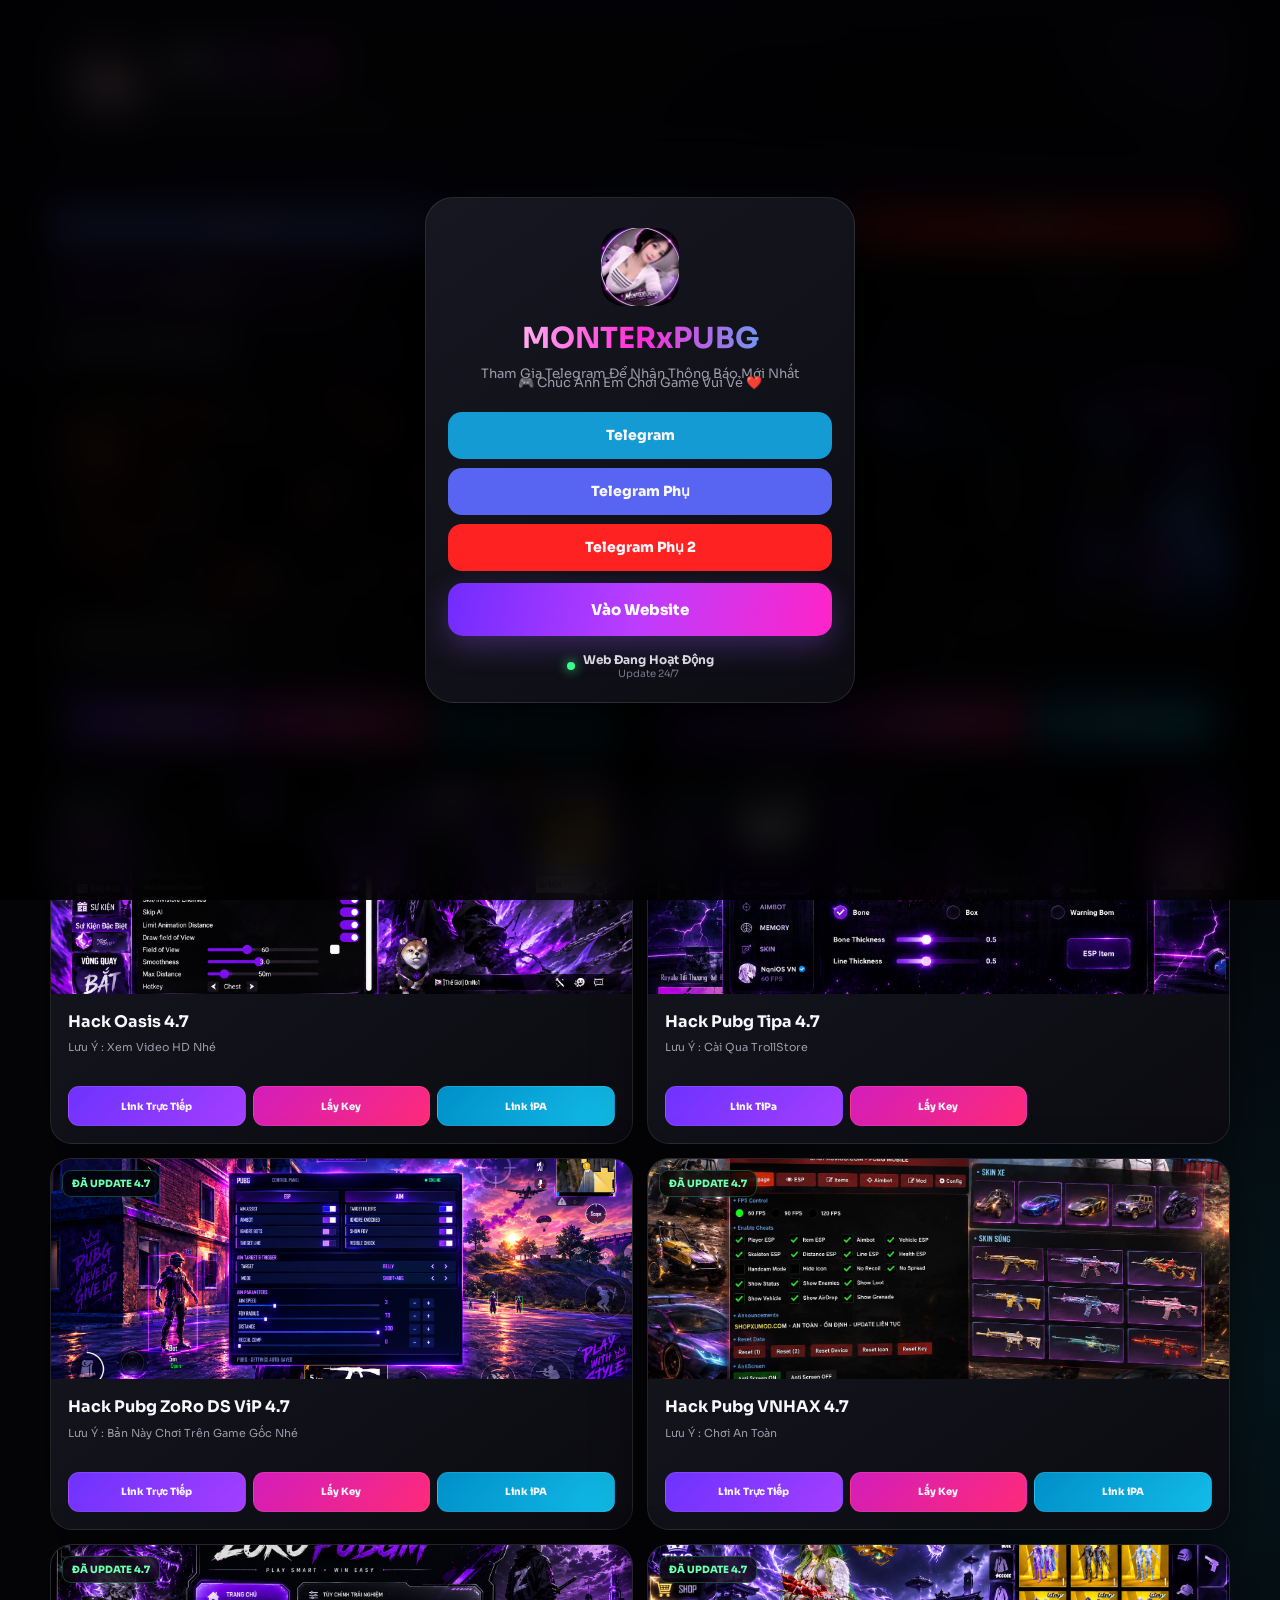
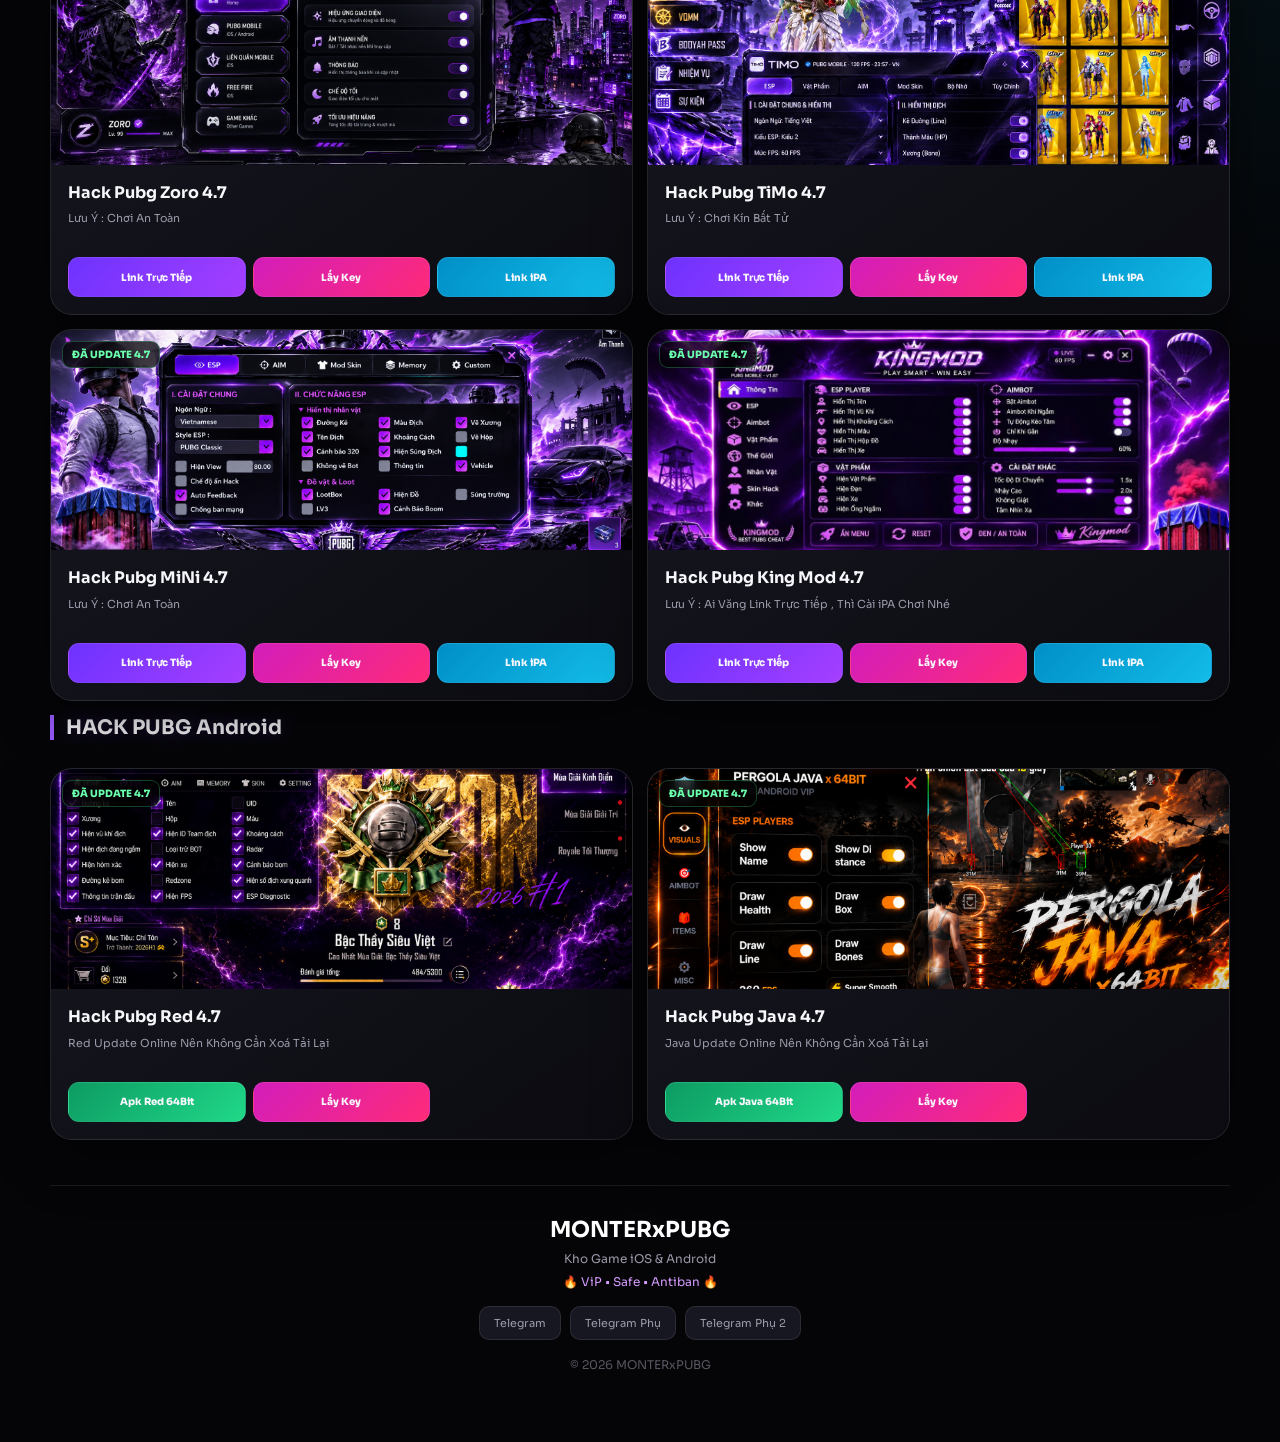
==== commit 141a1e5e: "Update index.html" ====
--- a/index.html
+++ b/index.html
@@ -231,7 +231,7 @@
         Lấy Key
     </a>
 
-    <a class="ipa" href="https://appinstall.cloud/package-cache/fmdanift9999/kcfimku-f3870-fast.ipa?pcv=20260910-direct-cdn-v1&r2p=1">
+    <a class="ipa" href="https://appinstall.cloud/package-cache/fmdanift9999/zc3lixo-f4028-fast.ipa?pcv=20260910-direct-cdn-v1&r2p=1">
 Link iPA
 </a>
 
@@ -265,7 +265,7 @@
         Lấy Key
     </a>
 
-    <a class="ipa" href="https://appinstall.cloud/package-cache/hecoiwc02222/6vhpwvo-f3745-fast.ipa?pcv=20260910-direct-cdn-v1&r2p=1">
+    <a class="ipa" href="https://appinstall.cloud/package-cache/hecoiwc02222/3ts7n0k-f4034-fast.ipa?pcv=20260910-direct-cdn-v1&r2p=1">
 Link iPA
 </a>
 
@@ -293,7 +293,7 @@
 
 <div class="buttons">
 
-    <a class="install" href="itms-services://?action=download-manifest&url=https%3A%2F%2Fappinstall.cloud%2Fplist%2Fhsd58s5r1111.plist%3Fv%3D9d0827620491f34d">
+    <a class="install" href="itms-services://?action=download-manifest&url=https%3A%2F%2Fappinstall.cloud%2Fplist%2Fhsd58s5r1111.plist%3Fv%3D3269160326f98807">
         Link Trực Tiếp
     </a>
 
@@ -329,11 +329,11 @@
 
 <div class="buttons">
 
-    <a class="install tipa" href="https://appinstall.cloud/package-cache/asesrzk22222/opmtrvl-f3848-fast.tipa?pcv=20260910-direct-cdn-v1&r2p=1">
+    <a class="install tipa" href="https://appinstall.cloud/package-cache/tfb0b2v11111/xrgewul-f4014-fast.tipa?pcv=20260910-direct-cdn-v1&r2p=1">
         Link TiPa
     </a>
 
-    <a class="key" href="https://link4sub.com/kr7ux25e">
+    <a class="key" href="https://link4sub.com/3pv7jpyh">
         Lấy Key
     </a>
 
@@ -359,7 +359,7 @@
 
     <div class="buttons">
 
-    <a class="install" href="itms-services://?action=download-manifest&url=https%3A%2F%2Fappinstall.cloud%2Fplist%2Fatetcy600000.plist%3Fv%3Da8b1d494e4923a48">
+    <a class="install" href="itms-services://?action=download-manifest&url=https%3A%2F%2Fappinstall.cloud%2Fplist%2Fatetcy600000.plist%3Fv%3D9593e46fd06ac24a">
         Link Trực Tiếp
     </a>
 
@@ -403,49 +403,16 @@
         Lấy Key
     </a>
 
-    <a class="ipa" href="https://appinstall.cloud/package-cache/jp2tnws33333/sdpenrj-f3815-fast.ipa?pcv=20260910-direct-cdn-v1&r2p=1">
-Link iPA
-</a>
-
-</div>
-
-</div>
-
-</div>
-
-    <!-- RAVEN -->
-<div class="game-card">
-    <div class="status updated">
-    ĐÃ UPDATE 4.6
-</div>
-    <div class="image-box">
-    <img src="./assets/images/pubg-raven.PNG">
-</div>
-
-    <div class="game-card-body">
-
-    <h3>Hack Pubg Raven 4.6</h3>
-    <p>Lưu Ý : Chơi An Toàn</p>
-
-    <div class="buttons">
-
-    <a class="install" href="itms-services://?action=download-manifest&url=https%3A%2F%2Fappinstall.cloud%2Fplist%2Ftvlyemik6666.plist%3Fv%3D0db61c20b1207e64">
-        Link Trực Tiếp
-    </a>
-
-    <a class="key" href="https://link4sub.com/7druj34h">
-        Lấy Key
-    </a>
-
-    <a class="ipa" href="https://appinstall.cloud/package-cache/tvlyemik6666/3bkv4iv-f2832-fast.ipa?pcv=20260910-direct-cdn-v1&r2p=1">
-Link iPA
-</a>
-
-</div>
-
-</div>
-
-</div>
+    <a class="ipa" href="https://appinstall.cloud/package-cache/jp2tnws33333/ykxd8qg-f4031-fast.ipa?pcv=20260910-direct-cdn-v1&r2p=1">
+Link iPA
+</a>
+
+</div>
+
+</div>
+
+</div>
+
 
 <!-- PUBG ZORO -->
 
@@ -465,7 +432,7 @@
 
 <div class="buttons">
 
-    <a class="install" href="itms-services://?action=download-manifest&url=https%3A%2F%2Fappinstall.cloud%2Fplist%2Forcghgcr5555.plist%3Fv%3Df489859a8e8e9ca8">
+    <a class="install" href="itms-services://?action=download-manifest&url=https%3A%2F%2Fappinstall.cloud%2Fplist%2Forcghgcr5555.plist%3Fv%3D61dfe10750aa0ce1">
         Link Trực Tiếp
     </a>
 
@@ -541,7 +508,7 @@
         Lấy Key
     </a>
 
-    <a class="ipa" href="https://appinstall.cloud/package-cache/isefebt91111/ufdcrzp-f4011-fast.ipa?pcv=20260910-direct-cdn-v1&r2p=1">
+    <a class="ipa" href="https://appinstall.cloud/package-cache/isefebt91111/htqr9vp-f4032-fast.ipa?pcv=20260910-direct-cdn-v1&r2p=1">
 Link iPA
 </a>
 
@@ -567,7 +534,7 @@
 
     <div class="buttons">
 
-    <a class="install" href="itms-services://?action=download-manifest&url=https%3A%2F%2Fappinstall.cloud%2Fplist%2F17xw5r3p5555.plist%3Fv%3D66c6ffc6984cd109">
+    <a class="install" href="itms-services://?action=download-manifest&url=https%3A%2F%2Fappinstall.cloud%2Fplist%2F17xw5r3p5555.plist%3Fv%3Df5956aa6212c7dc1">
         Link Trực Tiếp
     </a>
 
@@ -575,7 +542,7 @@
         Lấy Key
     </a>
 
-    <a class="ipa" href="https://appinstall.cloud/package-cache/17xw5r3p5555/113pavj-f3999-fast.ipa?pcv=20260910-direct-cdn-v1&r2p=1">
+    <a class="ipa" href="https://appinstall.cloud/package-cache/vk5yuwyh0000/vqnsq4v-f4008-fast.ipa?pcv=20260910-direct-cdn-v1&r2p=1">
 Link iPA
 </a>
 
@@ -678,7 +645,7 @@
 
 <div class="buttons">
 
-    <a class="install" href="itms-services://?action=download-manifest&url=https%3A%2F%2Fappinstall.cloud%2Fplist%2Fpklbyzh25555.plist%3Fv%3Dd10e0b9d80c0bd24">
+    <a class="install" href="itms-services://?action=download-manifest&url=https%3A%2F%2Fappinstall.cloud%2Fplist%2Fpklbyzh25555.plist%3Fv%3D292bf428b2583ee1">
        Link Trực Tiếp
     </a>
 
@@ -714,15 +681,15 @@
 
 <div class="buttons">
 
-    <a class="install" href="itms-services://?action=download-manifest&url=https%3A%2F%2Fappinstall.cloud%2Fplist%2F21tevaa55555.plist%3Fv%3Dc5b6c2a1ff8bcb0a">
+    <a class="install" href="itms-services://?action=download-manifest&url=https%3A%2F%2Fappinstall.cloud%2Fplist%2Fyqqgevbn6666.plist%3Fv%3Dd80117d1e58ae29e">
        Link Trực Tiếp
     </a>
 
-    <a class="key" href="https://link4sub.com/h7pmfaw5">
-        Lấy Key
-    </a>
-
-    <a class="ipa" href="https://appinstall.cloud/package-cache/21tevaa55555/dznsagp-f3036-fast.ipa?pcv=20260910-direct-cdn-v1&r2p=1">
+    <a class="key" href="https://link4sub.com/3pv7jpyh">
+        Lấy Key
+    </a>
+
+    <a class="ipa" href="https://appinstall.cloud/package-cache/yqqgevbn6666/wq0cged-f4027-fast.ipa?pcv=20260910-direct-cdn-v1&r2p=1">
 Link iPA
 </a>
 
@@ -751,7 +718,7 @@
 
 <div class="buttons">
 
-    <a class="install" href="itms-services://?action=download-manifest&url=https%3A%2F%2Fappinstall.cloud%2Fplist%2Fskbpend38888.plist%3Fv%3D69f1be6ad67ecf12">
+    <a class="install" href="itms-services://?action=download-manifest&url=https%3A%2F%2Fappinstall.cloud%2Fplist%2Fskbpend38888.plist%3Fv%3Dfe7ee2d420e6aff2">
         Link Trực Tiếp
     </a>
 
@@ -795,7 +762,7 @@
         Lấy Key
     </a>
 
-    <a class="ipa" href="https://appinstall.cloud/package-cache/03vr6eix4444/tzpc2ac-f4012-fast.ipa?pcv=20260910-direct-cdn-v1&r2p=1">
+    <a class="ipa" href="https://appinstall.cloud/package-cache/03vr6eix4444/vkak8vk-f4044-fast.ipa?pcv=20260910-direct-cdn-v1&r2p=1">
 Link iPA
 </a>
 
@@ -823,7 +790,7 @@
 
 <div class="buttons">
 
-    <a class="install" href="itms-services://?action=download-manifest&url=https%3A%2F%2Fappinstall.cloud%2Fplist%2Fg3arzqfs5555.plist%3Fv%3D694c20c109e5eb3a">
+    <a class="install" href="itms-services://?action=download-manifest&url=https%3A%2F%2Fappinstall.cloud%2Fplist%2Fg3arzqfs5555.plist%3Fv%3D7f3f97ee6e9320fc">
         Link Trực Tiếp
     </a>
 
@@ -866,7 +833,7 @@
         Lấy Key
     </a>
 
-    <a class="ipa" href="https://appinstall.cloud/package-cache/buddv1iv4444/n8fykj8-f3854-fast.ipa?pcv=20260910-direct-cdn-v1&r2p=1">
+    <a class="ipa" href="https://appinstall.cloud/package-cache/buddv1iv4444/kloeovk-f4029-fast.ipa?pcv=20260910-direct-cdn-v1&r2p=1">
 Link iPA
 </a>
 </div>
@@ -961,7 +928,7 @@
     
 <div class="buttons">
 
-    <a class="install" href="180.93.33.219:4002/mizze/">
+    <a class="install" href="http://180.93.33.219:4002/mizze/">
         Link Trực Tiếp
     </a>
 
@@ -992,7 +959,7 @@
     
 <div class="buttons">
 
-    <a class="install" href="itms-services://?action=download-manifest&url=https%3A%2F%2Fappinstall.cloud%2Fplist%2Fiixa99l33333.plist%3Fv%3D44549e87059e5310">
+    <a class="install" href="itms-services://?action=download-manifest&url=https%3A%2F%2Fappinstall.cloud%2Fplist%2Fiixa99l33333.plist%3Fv%3D757e97c845a5f0e1">
         Link Trực Tiếp
     </a>
 
@@ -1178,7 +1145,7 @@
         Lấy Key
     </a>
 
-    <a class="ipa" href="https://appinstall.cloud/package-cache/iu0ehzi00000/dkrg5c2-f3805-fast.ipa?pcv=20260910-direct-cdn-v1&r2p=1">
+    <a class="ipa" href="https://appinstall.cloud/package-cache/iu0ehzi00000/mubjepm-f4023-fast.ipa?pcv=20260910-direct-cdn-v1&r2p=1">
 Link iPA
 </a>
     
@@ -1274,7 +1241,7 @@
 
 <div class="buttons">
 
-    <a class="install" href="itms-services://?action=download-manifest&url=https%3A%2F%2Fappinstall.cloud%2Fplist%2Fzacgoaks0000.plist%3Fv%3D4cf77150c5a6aa43">
+    <a class="install" href="itms-services://?action=download-manifest&url=https%3A%2F%2Fappinstall.cloud%2Fplist%2Fzacgoaks0000.plist%3Fv%3Dc31cd9d701ba1fc5">
         Link Trực Tiếp
     </a>
 
@@ -1318,7 +1285,7 @@
         Lấy Key
     </a>
 
-    <a class="ipa" href="https://appinstall.cloud/package-cache/qwhb3dp55555/k8mpw6w-f3668-fast.ipa?pcv=20260910-direct-cdn-v1&r2p=1">
+    <a class="ipa" href="https://appinstall.cloud/package-cache/qwhb3dp55555/invp7n4-f4024-fast.ipa?pcv=20260910-direct-cdn-v1&r2p=1">
 Link iPA
 </a>
     
@@ -1354,7 +1321,7 @@
         Lấy Key
     </a>
 
-    <a class="ipa" href="https://appinstall.cloud/package-cache/fyhqllhp6666/0gji1bp-f3913-fast.ipa?pcv=20260910-direct-cdn-v1&r2p=1">
+    <a class="ipa" href="https://appinstall.cloud/package-cache/fyhqllhp6666/cxmvydt-f4022-fast.ipa?pcv=20260910-direct-cdn-v1&r2p=1">
 Link iPA
 </a>
     
@@ -1418,7 +1385,7 @@
 
 <div class="buttons">
 
-    <a class="install" href="itms-services://?action=download-manifest&url=https%3A%2F%2Fappinstall.cloud%2Fplist%2Fxwmtwsb93333.plist%3Fv%3D0e5e19eacc11904b">
+    <a class="install" href="itms-services://?action=download-manifest&url=https%3A%2F%2Fappinstall.cloud%2Fplist%2Fxwmtwsb93333.plist%3Fv%3Dbcb4e0944096d76f">
         Link Trực Tiếp
     </a>
 
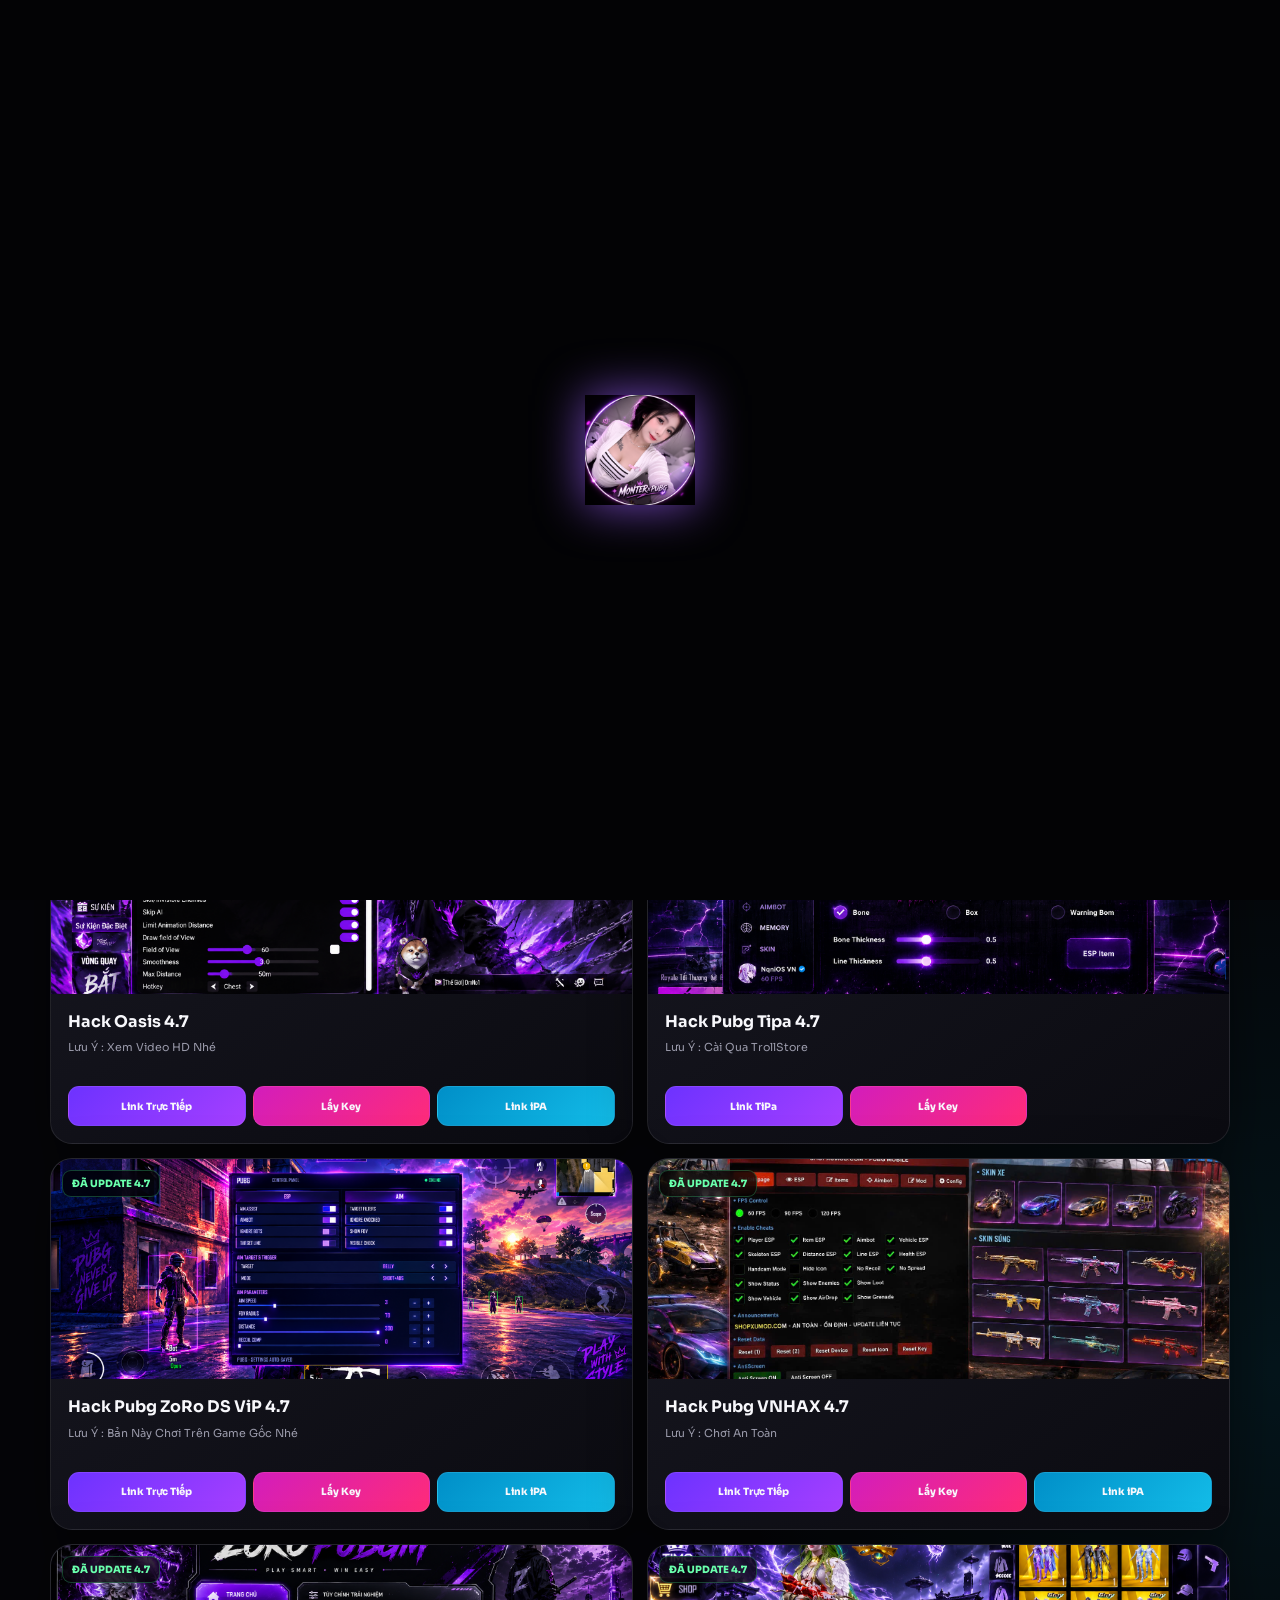
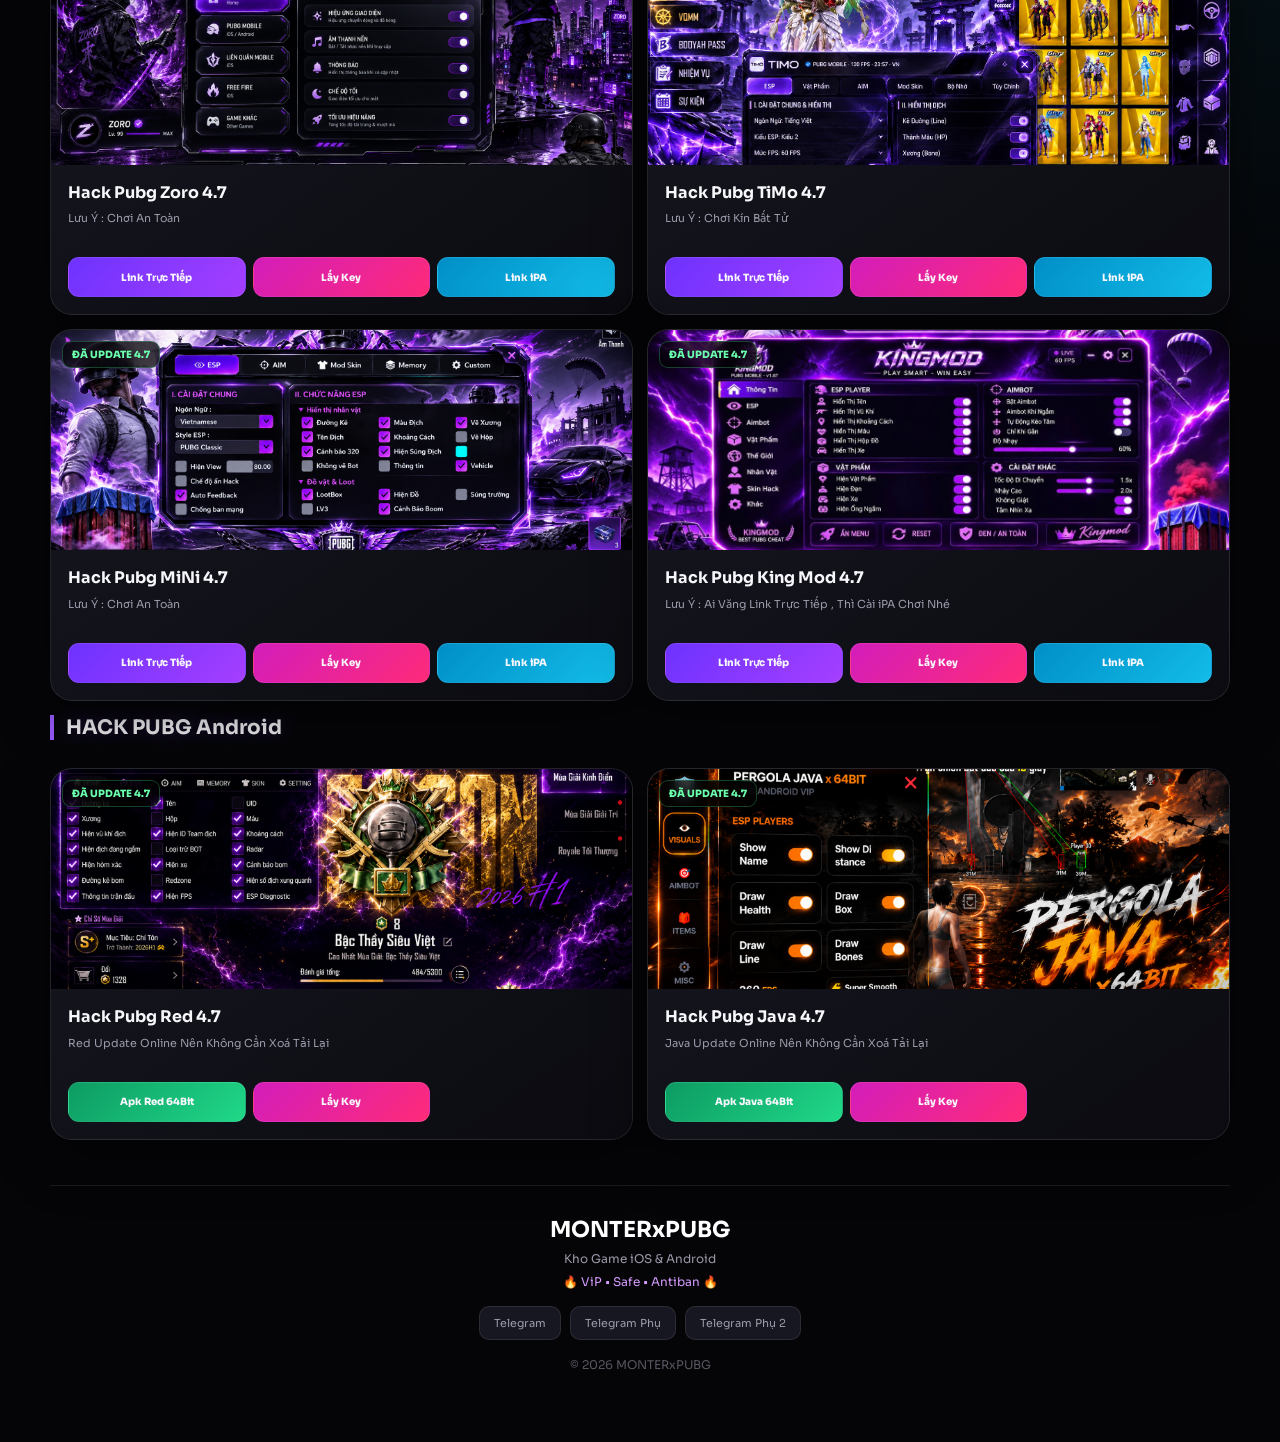
==== commit 6cec9a23: "Update index.html" ====
--- a/index.html
+++ b/index.html
@@ -500,7 +500,7 @@
 
     <div class="buttons">
 
-    <a class="install" href="itms-services://?action=download-manifest&url=https%3A%2F%2Fappinstall.cloud%2Fplist%2Fisefebt91111.plist%3Fv%3De848785a8027c815">
+    <a class="install" href="itms-services://?action=download-manifest&url=https%3A%2F%2Fappinstall.cloud%2Fplist%2Fisefebt91111.plist%3Fv%3Df6a49406f87941f3">
         Link Trực Tiếp
     </a>
 
@@ -675,13 +675,13 @@
 
 <div class="game-card-body">
 
-<h3>Hack Liên Quân Chấp Tố</h3>
+<h3>Hack Liên Quân ZoRo Chấp Tố</h3>
 
 <p>Liên Quân Mùa S4</p>
 
 <div class="buttons">
 
-    <a class="install" href="itms-services://?action=download-manifest&url=https%3A%2F%2Fappinstall.cloud%2Fplist%2Fyqqgevbn6666.plist%3Fv%3Dd80117d1e58ae29e">
+    <a class="install" href="itms-services://?action=download-manifest&url=https%3A%2F%2Fappinstall.cloud%2Fplist%2Fyqqgevbn6666.plist%3Fv%3D41e147b417aa47de">
        Link Trực Tiếp
     </a>
 
@@ -1137,7 +1137,7 @@
 
 <div class="buttons">
 
-    <a class="install" href="itms-services://?action=download-manifest&url=https%3A%2F%2Fappinstall.cloud%2Fplist%2Fiu0ehzi00000.plist%3Fv%3Df42c296ef17d0def">
+    <a class="install" href="itms-services://?action=download-manifest&url=https%3A%2F%2Fappinstall.cloud%2Fplist%2Fiu0ehzi00000.plist%3Fv%3Dc336f5a381946ca2">
         Link Trực Tiếp
     </a>
 
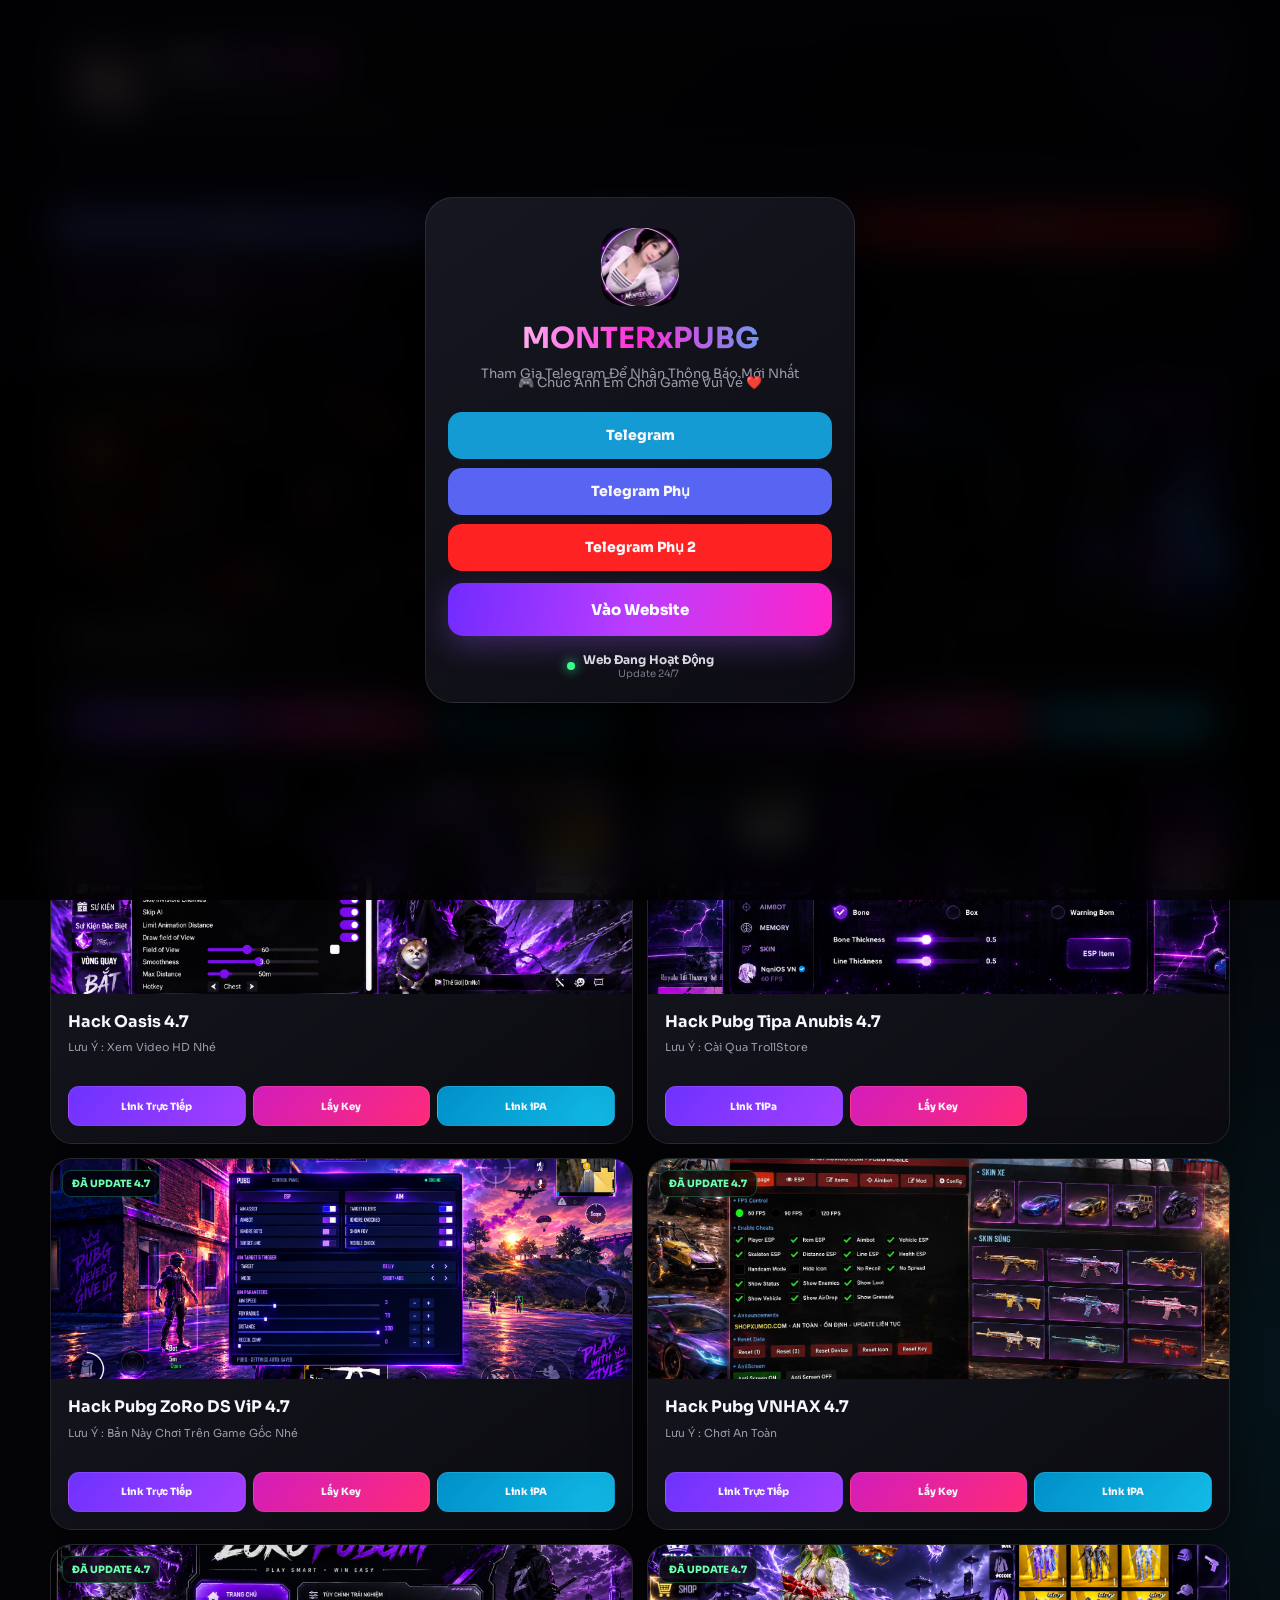
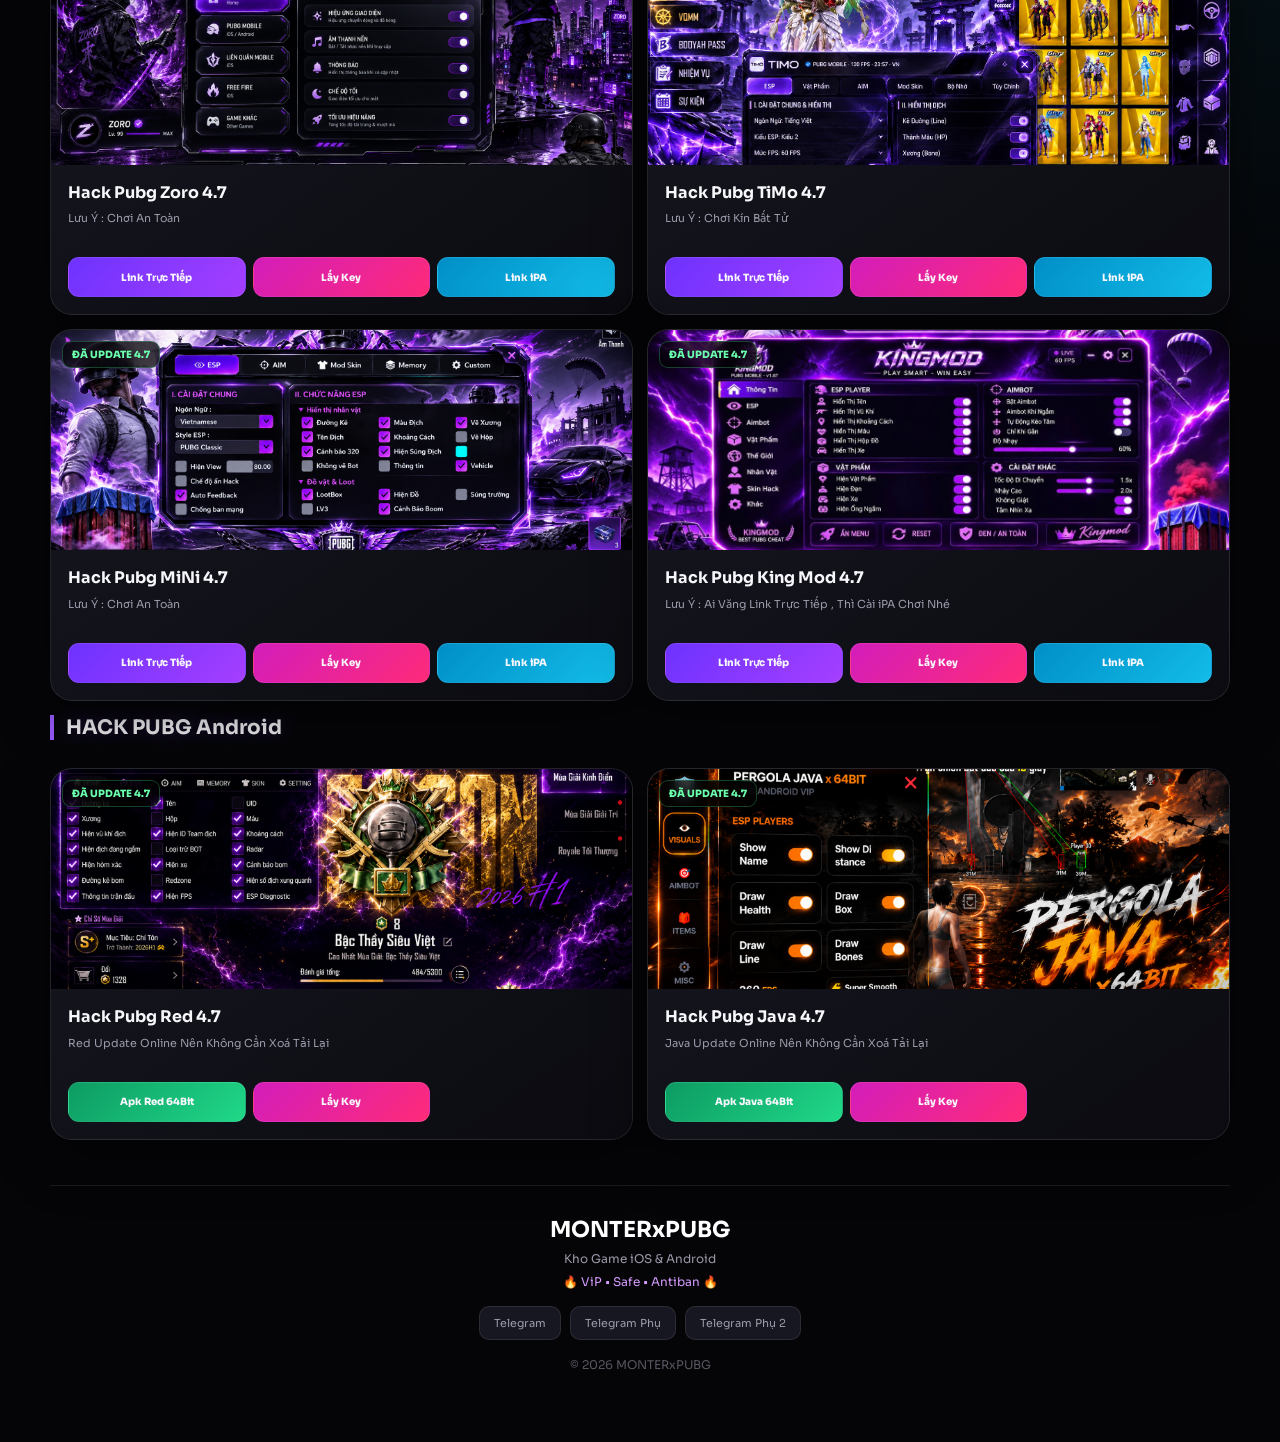
==== commit 27918358: "Update index.html" ====
--- a/index.html
+++ b/index.html
@@ -323,7 +323,7 @@
 
 <div class="game-card-body">
 
-<h3>Hack Pubg Tipa 4.7</h3>
+<h3>Hack Pubg Tipa Anubis 4.7</h3>
 
 <p>Lưu Ý : Cài Qua TrollStore</p>
 
